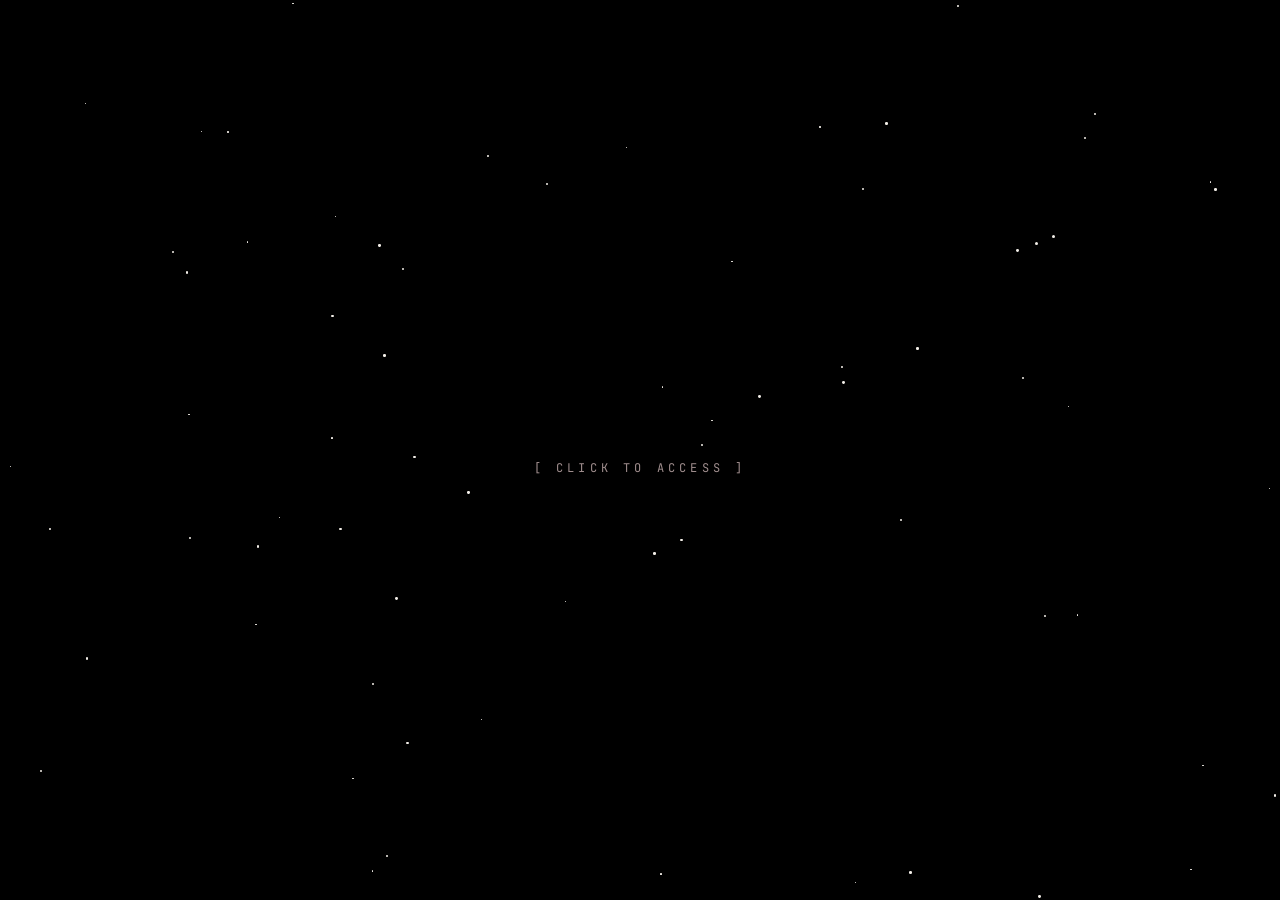
==== index.html @ 681b2389 "Update index.html" ====
<!-- sa ngalan ng t2s, amen -->
<!DOCTYPE html>
<html lang="en">
<head>
<meta charset="UTF-8">
<meta name="viewport" content="width=device-width, initial-scale=1.0">
<title>t2s</title>
<link rel="preconnect" href="https://fonts.googleapis.com">
<link rel="preconnect" href="https://fonts.gstatic.com" crossorigin>
<link rel="icon" type="png" href="images/icon.png">
<link href="https://fonts.googleapis.com/css2?family=Cinzel:wght@400;500;600&family=Cormorant+Garamond:ital,wght@1,400;1,600&family=JetBrains+Mono:wght@400;500;700&family=Alex+Brush&display=swap" rel="stylesheet">
<link rel="stylesheet" href="style.css">
   <meta property="og:type" content="website">
   <meta property="og:url" content="https://threat2society.world">
   <meta property="og:title" content="Threat2Society">
   <meta property="og:description" content="they hate us cuz they ain't us.">
   <meta property="og:image" content="https://file.garden/amQoMeBMSROPxoxS/web.png">
   <meta name="theme-color" content="#0F0F0F">
</head>
<body>

<div id="root"></div>

<script src="script.js"></script>
</body>
</html>
---- style.css ----
:root{
    --bg:#050505;
  --bg-alt:#0b0707;
  --surface:#120a0a;
  --border:rgba(255,255,255,.08);
  --border-strong:rgba(255,60,70,.35);
  --text:#f3efe9;
  --text-dim:#a08e8e;
  --text-faint:#5c4d4d;
  --accent:#b3182f;
  --accent-2:#7a0f22;
  --accent-3:#ff3b52;
  --glow-accent: 0 0 26px rgba(179,24,47,.45);
  --radius:14px;
  --transition:.5s cubic-bezier(.19,1,.22,1);
  --online:#43b581;
  --idle:#faa61a;
  --dnd:#f04747;
  --offline:#747f8d;
  --font-display:'Cinzel', serif;
  --font-mono:'JetBrains Mono', monospace;
  --font-script:'Cormorant Garamond', serif;
  --font-signature:'Alex Brush', cursive;
}
*{box-sizing:border-box; margin:0; padding:0;}
html{scroll-behavior:smooth;}
body{
  background:var(--bg);
  color:var(--text);
  font-family:var(--font-mono);
  overflow:hidden;
  height:100vh;
  height:100dvh;
  -webkit-user-select:none;
  -moz-user-select:none;
  -ms-user-select:none;
  user-select:none;
}
img, svg{ -webkit-user-drag:none; user-drag:none; }
::selection{ background:var(--accent-3); color:#000; }
a{ color:inherit; text-decoration:none; }
button{ font-family:inherit; cursor:pointer; }
.display{ font-family:var(--font-display); font-weight:500; text-transform:uppercase; letter-spacing:.06em; }
.display.accent{ color:var(--accent-3); }
.script{ font-family:var(--font-script); font-style:italic; }

.stars{ position:absolute; inset:0; overflow:hidden; pointer-events:none; z-index:0; }
.stars .star{ position:absolute; background:var(--text); border-radius:50%; animation:twinkle var(--tw-dur, 4s) ease-in-out infinite, drift var(--dr-dur, 9s) ease-in-out infinite alternate; }
@keyframes twinkle{ 0%,100%{ opacity:.12; } 50%{ opacity:.9; } }
@keyframes drift{ from{ transform:translate(0,0); } to{ transform:translate(var(--dx, 12px), var(--dy, -16px)); } }

#splash{
  position:fixed; inset:0; z-index:1000;
  background:#000;
  display:flex; align-items:center; justify-content:center;
  flex-direction:column; gap:2.2rem;
  cursor:pointer;
  transition:opacity .9s ease, visibility .9s ease;
}
#splash.hidden{ opacity:0; visibility:hidden; pointer-events:none; }
.ascii-art{
  position:relative; z-index:1;
  font-family:var(--font-mono);
  color:var(--accent-3);
  text-shadow:0 0 12px var(--accent), 0 0 34px rgba(255,59,82,.45);
  line-height:1.15;
  white-space:pre;
  text-align:center;
  max-width:96vw;
  overflow:hidden;
}
.splash-hint{
  position:relative; z-index:1;
  font-family:var(--font-mono); font-size:.75rem; letter-spacing:.35em; text-transform:uppercase;
  color:var(--text-dim);
  animation:pulseFade 2.4s ease-in-out infinite;
  transition:opacity .4s ease;
}
.splash-hint.hidden{ opacity:0; }
@keyframes pulseFade{ 0%,100%{ opacity:.35; } 50%{ opacity:1; } }
.cursor-blink{ display:inline-block; width:.55em; background:var(--accent-3); margin-left:2px; animation:blink 1s steps(1) infinite; }
@keyframes blink{ 50%{ opacity:0; } }

#app{ opacity:0; transition:opacity .8s ease .1s; }
#app.ready{ opacity:1; }
nav{
  position:fixed; top:1rem; left:50%; transform:translateX(-50%); z-index:200;
  display:flex; align-items:center; gap:1.6rem;
  width:fit-content; max-width:94vw;
  padding:.5rem .5rem .5rem 1.1rem;
  border-radius:999px;
  background:linear-gradient(180deg, color-mix(in srgb, var(--surface) 92%, transparent), color-mix(in srgb, var(--bg-alt) 94%, transparent));
  border:1px solid var(--border-strong);
  box-shadow:0 14px 34px rgba(0,0,0,.5), 0 0 40px rgba(179,24,47,.14);
  backdrop-filter:blur(12px);
}
.logo{ font-size:1.05rem; display:flex; align-items:center; }
.logo-img{ height:26px; width:auto; object-fit:contain; vertical-align:middle; }
.navlinks{ display:flex; align-items:center; gap:.15rem; font-size:.6rem; letter-spacing:.09em; text-transform:uppercase; }
.navlinks a{
  color:var(--text-dim); font-weight:600; white-space:nowrap;
  padding:.55rem .95rem; border-radius:999px;
  transition:color .25s ease, background .25s ease;
}
.navlinks a:hover{ color:var(--text); background:rgba(255,255,255,.05); }
.navlinks a.active{ color:var(--text); background:color-mix(in srgb, var(--accent) 30%, transparent); box-shadow:inset 0 0 0 1px rgba(255,90,105,.35); }
.nav-cta{
  display:flex; align-items:center; gap:.35rem; white-space:nowrap;
  font-family:var(--font-mono); font-size:.6rem; letter-spacing:.12em; text-transform:uppercase; font-weight:700;
  color:var(--text); background:linear-gradient(180deg, var(--accent), var(--accent-2));
  border:1px solid var(--accent-3); border-radius:999px; padding:.6rem 1.15rem;
  transition:transform .2s ease, box-shadow .25s ease;
}
.nav-cta:hover{ transform:translateY(-1px); box-shadow:0 0 22px rgba(255,59,82,.45); }
@media (max-width: 900px){
  nav{ gap:.8rem; padding:.5rem .5rem .5rem .9rem; max-width:96vw; overflow-x:auto; scrollbar-width:none; }
  nav::-webkit-scrollbar{ display:none; }
  .navlinks{ gap:.05rem; }
  .navlinks a{ padding:.5rem .65rem; }
}

main{ position:relative; z-index:1; }
.page{
  position:relative;
  display:none;
  height:100vh; height:100dvh;
  overflow-y:auto; overflow-x:hidden;
  -webkit-overflow-scrolling:touch;
  scrollbar-width:thin; scrollbar-color:var(--border-strong) transparent;
  padding-top:6rem; padding-bottom:2.5rem;
  background-repeat:no-repeat; background-position:center; background-size:cover;
  transition:opacity .5s ease;
  isolation:isolate;
}
.page::before{
  content:''; position:fixed; inset:0; z-index:0; pointer-events:none;
  background:rgba(3,2,2,.62);
}
.page::-webkit-scrollbar{ width:8px; }
.page::-webkit-scrollbar-thumb{ background:var(--border-strong); border-radius:999px; }
.page::-webkit-scrollbar-track{ background:transparent; }
.page.active{
  display:flex; flex-direction:column; justify-content:center;
  justify-content:safe center;
  animation:fadeUp .7s cubic-bezier(.19,1,.22,1);
}
@keyframes fadeUp{ from{ opacity:0; transform:translateY(14px);} to{ opacity:1; transform:translateY(0);} }
.glow-bg{ position:absolute; inset:0; pointer-events:none; overflow:hidden; z-index:0; }
.glow-bg::before{
  content:''; position:absolute; top:50%; left:50%; width:900px; height:900px; transform:translate(-50%,-50%);
  background:radial-gradient(circle, color-mix(in srgb, var(--accent) 16%, transparent) 0%, transparent 70%); filter:blur(10px);
}

.threat-block{
  position:relative;
  z-index:1;
  padding:6.5rem 1.5rem;
}
@media (max-width:640px){ .threat-block{ padding:4.5rem 1.2rem; } }

#bigthreats.page.active{ justify-content:flex-start; }
.threat-bg-stack{
  position:fixed; inset:0;
  z-index:-1;
  overflow:hidden;
  pointer-events:none;
}
.threat-bg-layer{
  position:absolute; inset:0;
  background-repeat:no-repeat; background-position:center; background-size:cover;
  opacity:0;
  will-change:opacity;
}

.divider-label{
  position:relative; z-index:1;
  display:inline-flex; align-items:center; gap:.8rem;
  font-family:var(--font-mono); font-size:.6rem; letter-spacing:.25em; text-transform:uppercase;
  color:var(--text-dim);
  text-shadow:0 2px 6px rgba(0,0,0,.9);
}
.divider-label::before, .divider-label::after{ content:''; width:40px; height:1px; }
.divider-label::before{ background:linear-gradient(90deg, transparent, var(--border-strong)); }
.divider-label::after{ background:linear-gradient(90deg, var(--border-strong), transparent); }
@media (max-width:520px){ .divider-label::before, .divider-label::after{ width:26px; } }

#home .hero{
  position:relative; z-index:1; display:flex; flex-direction:column; align-items:center; justify-content:center;
  text-align:center; padding:1.5rem;
}
.hero h1{
  font-size:clamp(2rem, 5.5vw, 3.6rem); font-weight:500;
  background:linear-gradient(100deg, var(--text) 20%, var(--accent-3) 50%, var(--accent) 65%, var(--text) 85%);
  background-size:220% auto; -webkit-background-clip:text; background-clip:text; color:transparent;
  animation:shimmer 7s linear infinite;
  filter:drop-shadow(0 2px 10px rgba(0,0,0,.8));
}
@keyframes shimmer{ to{ background-position:220% center; } }
.hero .divider-label{ margin-top:1.4rem; }

.sec-head{ text-align:center; padding:0 1.5rem .5rem; position:relative; z-index:1; flex:none; }
.sec-head h2{ font-size:clamp(1.4rem,3.2vw,2rem); text-shadow:0 2px 10px rgba(0,0,0,.85); }
.sec-head .divider-label{ margin-top:.7rem; }
#bigthreats .sec-head .divider-label{ color:var(--accent); }

.main-threats-row{
  display:flex; flex-wrap:wrap; justify-content:center; gap:1.8rem 2rem;
  max-width:1000px; margin:0 auto; padding:1rem 2.5rem; position:relative; z-index:1;
}

.main-card{ position:relative; width:150px; height:186px; }
.main-card-inner{
  position:absolute; top:50%; left:50%; transform:translate(-50%,-50%);
  width:150px; height:186px;
  border-radius:26px;
  background:transparent;
  border:1px solid transparent;
  cursor:pointer;
  transition:width .5s cubic-bezier(.19,1,.22,1), height .5s cubic-bezier(.19,1,.22,1),
             border-radius .5s ease, background .4s ease, border-color .4s ease, box-shadow .4s ease;
}
.main-card:hover .main-card-inner{
  width:310px; height:122px;
  border-radius:24px;
  background:linear-gradient(180deg, var(--surface), var(--bg-alt));
  border-color:var(--border-strong);
  box-shadow:0 24px 55px rgba(0,0,0,.55), var(--glow-accent);
  z-index:6;
}

.main-collapsed{
  position:absolute; inset:0;
  display:flex; flex-direction:column; align-items:center; justify-content:center; gap:.75rem;
  opacity:1; transform:scale(1);
  transition:opacity .3s ease, transform .35s ease;
}
.main-card:hover .main-collapsed{ opacity:0; transform:scale(.9); pointer-events:none; }

.main-avatar-wrap{ position:relative; width:96px; height:96px; flex:none; }
.main-avatar-wrap .main-avatar-fallback, .main-avatar-wrap .main-avatar-img{
  width:96px; height:96px; border-radius:50%; object-fit:cover;
  background:var(--bg);
  display:flex; align-items:center; justify-content:center;
  font-family:var(--font-display); font-size:1.4rem; color:var(--text-faint);
  transition:filter .3s ease;
}
.main-card:hover .main-avatar-wrap .main-avatar-fallback,
.main-card:hover .main-avatar-wrap .main-avatar-img{ filter:brightness(1.12); }
.main-avatar-img, .mini-avatar-img, .profile-modal-avatar-img{ animation:avatarFadeIn .5s ease; }
@keyframes avatarFadeIn{ from{ opacity:0; transform:scale(.9); } to{ opacity:1; transform:scale(1); } }
.main-status-dot{
  position:absolute; right:1px; bottom:1px; width:17px; height:17px; border-radius:50%;
  background:var(--offline); border:3px solid var(--surface);
  transition:background .3s ease, box-shadow .3s ease;
}
.main-status-dot[data-status="online"]{ background:var(--online); box-shadow:0 0 0 4px rgba(67,181,129,.25), 0 0 10px rgba(67,181,129,.6); }
.main-status-dot[data-status="idle"]{ background:var(--idle); }
.main-status-dot[data-status="dnd"]{ background:var(--dnd); }

.main-id-row{ font-family:var(--font-mono); font-size:.68rem; letter-spacing:.03em; }
.main-id-name{ color:#fff; text-transform:lowercase; text-shadow:0 2px 6px rgba(0,0,0,.95), 0 0 18px rgba(0,0,0,.7); }

.main-expanded{
  position:absolute; inset:0;
  display:flex; align-items:center;
  padding:0 1.3rem;
  opacity:0; transform:scale(.94);
  pointer-events:none;
  transition:opacity .25s ease, transform .3s ease;
}
.main-card:hover .main-expanded{
  opacity:1; transform:scale(1); pointer-events:auto;
  transition:opacity .35s ease .18s, transform .4s cubic-bezier(.19,1,.22,1) .14s;
}
.main-expanded-avatar{ position:relative; flex:none; width:80px; height:80px; }
.main-expanded-avatar .main-avatar-fallback, .main-expanded-avatar .main-avatar-img{
  width:80px; height:80px; border-radius:50%; object-fit:cover;
  background:var(--bg);
  display:flex; align-items:center; justify-content:center;
  font-family:var(--font-display); font-size:1.25rem; color:var(--text-faint);
}
.main-status-dot-lg{
  position:absolute; right:0; bottom:0; width:17px; height:17px; border-radius:50%;
  background:var(--offline); border:3px solid var(--surface);
  transition:background .3s ease, box-shadow .3s ease;
}
.main-status-dot-lg[data-status="online"]{ background:var(--online); box-shadow:0 0 0 4px rgba(67,181,129,.25), 0 0 10px rgba(67,181,129,.6); }
.main-status-dot-lg[data-status="idle"]{ background:var(--idle); }
.main-status-dot-lg[data-status="dnd"]{ background:var(--dnd); }

.main-expanded-info{ margin-left:1.1rem; display:flex; flex-direction:column; gap:.5rem; overflow:hidden; }
.main-expanded-name{
  font-family:var(--font-display); font-size:.95rem; font-weight:600; letter-spacing:.04em;
  text-transform:uppercase; color:var(--text); white-space:nowrap; overflow:hidden; text-overflow:ellipsis;
}
.main-status-line{ display:flex; align-items:center; gap:.45rem; }
.main-mini-dot{ width:8px; height:8px; border-radius:50%; background:var(--offline); flex:none; transition:background .3s ease; }
.main-mini-dot[data-status="online"]{ background:var(--online); }
.main-mini-dot[data-status="idle"]{ background:var(--idle); }
.main-mini-dot[data-status="dnd"]{ background:var(--dnd); }
.main-status-text{
  font-family:var(--font-mono); font-size:.66rem; color:var(--text-dim);
  white-space:nowrap; overflow:hidden; text-overflow:ellipsis; max-width:170px;
}

@media (max-width:640px){
  .main-card{ width:128px; height:168px; }
  .main-card-inner{ width:128px; height:168px; }
  .main-card:hover .main-card-inner{ width:270px; height:112px; }
}

.big-threats-grid{
  display:grid; grid-template-columns:repeat(5, 1fr); gap:1.8rem 1.6rem;
  max-width:1000px; margin:0 auto; padding:1rem 1.5rem; position:relative; z-index:1;
}
@media (max-width:900px){ .big-threats-grid{ grid-template-columns:repeat(5,1fr); gap:1.2rem 1rem; } }
@media (max-width:600px){ .big-threats-grid{ grid-template-columns:repeat(5,1fr); gap:.8rem .6rem; } .mini-avatar-wrap{ width:52px; height:52px; } .mini-avatar-fallback, .mini-avatar-img{ width:52px; height:52px; font-size:.8rem; } }

.mini-badge{ display:flex; flex-direction:column; align-items:center; gap:.55rem; cursor:pointer; }
.mini-avatar-wrap{ position:relative; width:76px; height:76px; transition:transform .25s ease; }
.mini-badge:hover .mini-avatar-wrap{ transform:translateY(-3px); }
.mini-avatar-fallback, .mini-avatar-img{
  width:76px; height:76px; border-radius:50%; object-fit:cover;
  background:var(--bg);
  display:flex; align-items:center; justify-content:center;
  font-family:var(--font-display); font-size:1.05rem; color:var(--text-dim);
  transition:filter .25s ease;
}
.mini-badge:hover .mini-avatar-fallback, .mini-badge:hover .mini-avatar-img{ filter:brightness(1.15); }
.mini-status-dot{
  position:absolute; right:0; bottom:1px; width:12px; height:12px; border-radius:50%;
  background:var(--offline); border:3px solid var(--bg);
  transition:background .3s ease, box-shadow .3s ease;
}
.mini-status-dot[data-status="online"]{ background:var(--online); box-shadow:0 0 0 3px rgba(67,181,129,.25), 0 0 8px rgba(67,181,129,.6); }
.mini-status-dot[data-status="idle"]{ background:var(--idle); }
.mini-status-dot[data-status="dnd"]{ background:var(--dnd); }
.mini-name{ font-family:var(--font-mono); font-size:.6rem; letter-spacing:.06em; text-transform:lowercase; color:#fff; text-shadow:0 2px 6px rgba(0,0,0,.95), 0 0 16px rgba(0,0,0,.7); }

.mini-tooltip{
  position:absolute; left:50%; bottom:calc(100% + 14px); z-index:5;
  min-width:150px; padding:.65rem .85rem; border-radius:12px;
  background:var(--surface); border:1px solid var(--border-strong);
  box-shadow:0 18px 40px rgba(0,0,0,.55);
  opacity:0; pointer-events:none;
  transform:translate(-50%, 6px) scale(.94);
  transition:opacity .25s ease, transform .3s cubic-bezier(.19,1,.22,1);
}
.mini-tooltip::after{
  content:''; position:absolute; top:100%; left:50%; transform:translateX(-50%);
  border:6px solid transparent; border-top-color:var(--border-strong);
}
.mini-badge:hover .mini-tooltip{ opacity:1; transform:translate(-50%, 0) scale(1); }
.mini-tooltip-name{
  font-family:var(--font-display); font-size:.7rem; font-weight:600;
  text-transform:uppercase; letter-spacing:.05em; color:var(--text); white-space:nowrap;
}
.mini-tooltip-status{ display:flex; align-items:center; gap:.45rem; margin-top:.4rem; }
.mini-tooltip-dot{ width:8px; height:8px; border-radius:50%; background:var(--offline); flex:none; transition:background .3s ease; }
.mini-tooltip-dot[data-status="online"]{ background:var(--online); }
.mini-tooltip-dot[data-status="idle"]{ background:var(--idle); }
.mini-tooltip-dot[data-status="dnd"]{ background:var(--dnd); }
.mini-tooltip-status-text{
  font-family:var(--font-mono); font-size:.62rem; letter-spacing:.02em; color:var(--text-dim);
  white-space:nowrap; overflow:hidden; text-overflow:ellipsis; max-width:180px;
}

.decoration{ position:absolute; pointer-events:none; }

#about .about-body{ max-width:1760px; margin:0 auto; padding:0 1rem; position:relative; z-index:1; text-align:center; }
.tag-script{ font-size:1.6rem; color:var(--accent-3); margin:0 0 .8rem; display:inline-block; }
.terminal{
  position:relative; text-align:left;
  background:color-mix(in srgb, var(--surface) 58%, transparent);
  backdrop-filter:blur(10px); -webkit-backdrop-filter:blur(10px);
  border:1px solid var(--border-strong);
  border-radius:12px; overflow:hidden; box-shadow:0 30px 80px rgba(0,0,0,.5), 0 0 0 1px rgba(255,255,255,.03) inset;
}
.terminal::after{
  content:''; position:absolute; inset:0; pointer-events:none;
  background:repeating-linear-gradient(0deg, rgba(255,255,255,.035) 0px, rgba(255,255,255,.035) 1px, transparent 1px, transparent 3px);
  mix-blend-mode:overlay; opacity:.6;
}
.term-bar{
  display:flex; align-items:center; gap:.8rem; padding:.9rem 1.2rem; border-bottom:1px solid var(--border);
  background:linear-gradient(180deg, color-mix(in srgb, var(--bg-alt) 65%, transparent), color-mix(in srgb, var(--bg-alt) 55%, transparent));
}
.term-dot{ width:13px; height:13px; border-radius:50%; box-shadow:0 1px 1px rgba(0,0,0,.4) inset; }
.term-dot.r{ background:#ff5f56; } .term-dot.y{ background:#ffbd2e; } .term-dot.g{ background:#27c93f; }
.term-title{ margin-left:.5rem; font-family:var(--font-mono); font-size:.75rem; color:var(--text-faint); letter-spacing:.06em; }
.term-body{
  padding:1.8rem 2rem 2rem; font-size:.83rem; line-height:1.7;
  font-family:var(--font-mono);
  text-shadow:0 1px 4px rgba(0,0,0,.85);
}
.term-body .ln{ opacity:0; }
.term-body .ln.show{ opacity:1; }
.term-body .ln.spacer{ height:1.1em; }
.term-body .prompt{ color:var(--accent-3); }
.term-body .chevron{ color:var(--text-faint); margin-right:.6em; }
.term-body .out{ color:var(--text); }
.term-body .divider{ color:var(--text-faint); }
.term-body .quote{ color:var(--accent-3); font-style:italic; }
.term-body .shout-name{ color:var(--text-dim); }
@media (max-width:640px){ .term-body{ font-size:.7rem; padding:1.3rem 1.4rem 1.6rem; line-height:1.65; } }

.discord-invite{
  max-width:340px; margin:1.5rem auto 0;
  border:1px solid var(--border-strong); border-radius:var(--radius);
  background:var(--surface); overflow:hidden; position:relative; z-index:1;
  box-shadow:0 30px 80px rgba(0,0,0,.55), 0 0 0 1px rgba(255,255,255,.03) inset;
}
.discord-invite-banner{
  position:relative; height:92px; overflow:hidden;
  display:flex; align-items:center; justify-content:center;
  background:linear-gradient(160deg, color-mix(in srgb, var(--accent) 26%, var(--bg-alt)), var(--bg-alt) 75%);
  background-size:cover; background-position:center;
}
.discord-invite-banner.has-image::after{ background:linear-gradient(0deg, rgba(0,0,0,.55), rgba(0,0,0,.15) 60%); }
.discord-invite-banner::after{
  content:''; position:absolute; inset:0;
  background:radial-gradient(circle at 50% 130%, rgba(255,59,82,.35), transparent 65%);
}
.discord-invite-banner-text{
  position:relative; z-index:1;
  font-family:var(--font-display); font-weight:600; font-style:italic;
  font-size:clamp(1.15rem,2.6vw,1.45rem); letter-spacing:.04em;
  color:var(--text); text-shadow:0 0 20px rgba(255,59,82,.5);
}
.discord-invite-body{
  position:relative; padding:2.7rem 1.5rem 1.5rem;
  display:flex; flex-direction:column; align-items:center; text-align:center; gap:.25rem;
}
.discord-invite-icon-wrap{
  position:absolute; top:-30px; left:50%; transform:translateX(-50%);
  width:60px; height:60px; border-radius:50%;
  border:4px solid var(--surface); background:var(--bg-alt);
  display:flex; align-items:center; justify-content:center; overflow:hidden;
  box-shadow:0 10px 22px rgba(0,0,0,.55);
}
.discord-invite-icon{ width:100%; height:100%; object-fit:cover; }
.discord-invite-icon-fallback{ font-family:var(--font-display); font-size:1rem; color:var(--text-dim); }
.discord-invite-name{
  margin-top:1.3rem; font-family:var(--font-display); font-size:.9rem; font-weight:600;
  letter-spacing:.04em; text-transform:uppercase; color:var(--text);
}
.discord-invite-members{ font-family:var(--font-mono); font-size:.65rem; letter-spacing:.04em; color:var(--text-dim); }
.discord-invite-btn{
  margin-top:1.1rem; width:100%; max-width:260px;
  display:inline-flex; align-items:center; justify-content:center;
  padding:.72rem 1rem; border-radius:999px;
  background:var(--text); color:#0a0a0a;
  font-family:var(--font-mono); font-size:.64rem; font-weight:700; letter-spacing:.14em; text-transform:uppercase;
  transition:transform .2s ease, box-shadow .25s ease, background .25s ease, color .25s ease;
}
.discord-invite-btn:hover{ transform:translateY(-2px); box-shadow:0 12px 26px rgba(255,59,82,.35); background:var(--accent-3); color:#fff; }

.aff-grid{
  max-width:1300px; margin:0 auto; padding:0 1.5rem;
  display:grid; grid-template-columns:repeat(4, 1fr); gap:2.4rem 1.3rem;
  position:relative; z-index:1;
}
.aff-card{
  position:relative;
  background:var(--surface); border:1px solid var(--border-strong); border-radius:16px;
  overflow:hidden;
  transition:transform .3s ease, box-shadow .3s ease, border-color .3s ease;
}
.aff-card:hover{ transform:translateY(-4px); box-shadow:0 20px 44px rgba(0,0,0,.4); border-color:var(--accent); }
.aff-plus{ position:absolute; font-size:.9rem; color:var(--text-faint); z-index:2; pointer-events:none; }
.aff-plus.tl{ top:.6rem; left:.7rem; } .aff-plus.tr{ top:.6rem; right:.7rem; }
.aff-plus.bl{ bottom:.6rem; left:.7rem; } .aff-plus.br{ bottom:.6rem; right:.7rem; }
.aff-banner{
  position:relative; height:130px;
  display:flex; align-items:center; justify-content:center; overflow:hidden;
  font-family:var(--font-display); font-size:1.7rem; letter-spacing:.05em; color:var(--text);
  background:linear-gradient(135deg, color-mix(in srgb, var(--accent) 24%, var(--bg-alt)), var(--bg-alt));
}
.aff-banner-img{ width:100%; height:100%; object-fit:cover; }
.aff-info{ padding:1.1rem 1.3rem 1.3rem; text-align:left; }
.aff-info h3{ font-family:var(--font-display); font-size:1rem; font-weight:600; text-transform:uppercase; letter-spacing:.05em; }
.aff-info p{ margin-top:.4rem; font-size:.74rem; color:var(--text-dim); line-height:1.6; }
.aff-join{
  display:inline-flex; align-items:center; gap:.3rem; margin-top:.6rem;
  font-family:var(--font-mono); font-size:.62rem; font-weight:700; letter-spacing:.1em; text-transform:uppercase;
  color:var(--accent-3); transition:color .25s ease, transform .25s ease;
}
.aff-join:hover{ color:var(--text); transform:translateX(3px); }
@media (max-width:1100px){ .aff-grid{ grid-template-columns:repeat(3, 1fr); } }
@media (max-width:820px){ .aff-grid{ grid-template-columns:repeat(2, 1fr); } }
@media (max-width:520px){ .aff-grid{ grid-template-columns:1fr; max-width:360px; } }

.shame-grid{
  max-width:1500px; margin:0 auto; padding:0 1.5rem;
  display:grid; grid-template-columns:repeat(5, 1fr); gap:1.1rem;
  position:relative; z-index:1;
}
.shame-card{
  display:flex; flex-direction:column;
  border:1px solid var(--border-strong);
  background:var(--surface); overflow:hidden;
  transition:transform .3s ease, box-shadow .3s ease, border-color .3s ease;
}
.shame-card:hover{ transform:translateY(-4px); box-shadow:0 24px 50px rgba(0,0,0,.4); border-color:var(--accent); }
.shame-video-wrap{ position:relative; width:100%; aspect-ratio:9/16; background:#000; overflow:hidden; }
.shame-video{ width:100%; height:100%; object-fit:cover; display:block; }
.shame-video-empty{
  width:100%; height:100%; display:flex; align-items:center; justify-content:center;
  font-family:var(--font-mono); font-size:.66rem; letter-spacing:.06em; text-transform:uppercase;
  color:var(--text-faint); text-align:center; padding:1rem;
}
.shame-info{ padding:.8rem 1rem 1.05rem; display:flex; flex-direction:column; gap:.2rem; }
.shame-name{ font-family:var(--font-display); font-size:.9rem; font-weight:600; text-transform:uppercase; letter-spacing:.04em; color:var(--text); }
.shame-discord{ font-family:var(--font-mono); font-size:.64rem; color:var(--text-dim); }
@media (max-width:1100px){ .shame-grid{ grid-template-columns:repeat(3, 1fr); } }
@media (max-width:640px){ .shame-grid{ grid-template-columns:repeat(2, 1fr); } }
@media (max-width:420px){ .shame-grid{ grid-template-columns:1fr; max-width:340px; } }

.section-loader{
  position:fixed; inset:0; z-index:500;
  background:#000;
  display:flex; align-items:center; justify-content:center;
  opacity:0; visibility:hidden; pointer-events:none;
  transition:opacity .35s ease, visibility .35s ease;
}
.section-loader.visible{ opacity:1; visibility:visible; pointer-events:auto; }
.loader-ascii{
  font-family:var(--font-mono);
  color:var(--accent-3);
  text-shadow:0 0 10px var(--accent), 0 0 28px rgba(255,59,82,.4);
  white-space:pre; text-align:center; line-height:1.15;
  transform:scale(.96); transition:transform .35s ease;
}
.section-loader.visible .loader-ascii{ transform:scale(1); }

.about-ascii{
  font-family:var(--font-mono);
  color:var(--accent-3);
  text-shadow:0 0 10px var(--accent), 0 0 24px rgba(255,59,82,.35);
  white-space:pre; text-align:center; line-height:1.15;
  margin:0 auto .8rem; min-height:1.2em;
}

.profile-modal{
  position:fixed; inset:0; z-index:700;
  display:flex; align-items:center; justify-content:center;
  background:#050505 radial-gradient(circle at 50% 40%, color-mix(in srgb, var(--accent) 22%, transparent), transparent 65%);
  background-size:cover; background-position:center;
  opacity:0; visibility:hidden; pointer-events:none;
  transition:opacity .4s ease, visibility .4s ease;
}
.profile-modal.visible{ opacity:1; visibility:visible; pointer-events:auto; }
.profile-modal::before{
  content:''; position:absolute; inset:0; z-index:0; pointer-events:none;
  background:rgba(0,0,0,0); transition:background .35s ease;
}
.profile-modal.has-image::before{ background:rgba(3,2,2,.6); }
.profile-modal-close{
  position:absolute; top:1.4rem; right:1.4rem; z-index:2;
  width:42px; height:42px; border-radius:50%;
  display:flex; align-items:center; justify-content:center;
  background:rgba(0,0,0,.4); border:1px solid var(--border-strong);
  color:var(--text); font-size:1.4rem; line-height:1;
  transition:background .25s ease, border-color .25s ease, transform .2s ease;
}
.profile-modal-close:hover{ background:var(--accent); border-color:var(--accent-3); transform:rotate(90deg); }
.profile-modal-trail-canvas{
  position:absolute; inset:0; z-index:5; pointer-events:none;
}
.profile-modal-content{
  position:relative; z-index:1; display:flex; flex-direction:column; align-items:center;
  text-align:center; padding:2rem;
  width:100%; max-width:560px;
  max-height:92vh; max-height:92dvh; overflow-y:auto; -webkit-overflow-scrolling:touch;
  animation:fadeUp .5s cubic-bezier(.19,1,.22,1);
}
.profile-modal-avatar-wrap{ position:relative; width:128px; height:128px; z-index:1; }
.profile-modal-avatar-fallback, .profile-modal-avatar-img{
  width:128px; height:128px; border-radius:50%; object-fit:cover;
  background:var(--surface);
  display:flex; align-items:center; justify-content:center;
  font-family:var(--font-display); font-size:1.9rem; color:var(--text-faint);
  box-shadow:0 20px 60px rgba(0,0,0,.6);
}
.profile-modal-status-dot{
  position:absolute; right:5px; bottom:5px; width:20px; height:20px; border-radius:50%;
  background:var(--offline); border:3px solid #050505;
  transition:background .3s ease, box-shadow .3s ease;
}
.profile-modal-status-dot[data-status="online"]{ background:var(--online); box-shadow:0 0 0 4px rgba(67,181,129,.25), 0 0 12px rgba(67,181,129,.6); }
.profile-modal-status-dot[data-status="idle"]{ background:var(--idle); }
.profile-modal-status-dot[data-status="dnd"]{ background:var(--dnd); }
.profile-modal-name{
  position:relative; z-index:1;
  margin-top:1.15rem; font-size:clamp(1.2rem,3vw,1.9rem);
  color:#fff; text-shadow:0 4px 20px rgba(0,0,0,.9);
}
.profile-modal-music-card{
  position:relative; z-index:1; width:100%; max-width:450px;
  margin-top:1rem; border-radius:12px; overflow:hidden;
  background:#0a0505; border:1px solid var(--border-strong);
  opacity:0; max-height:0; transition:opacity .35s ease, max-height .35s ease, margin-top .35s ease;
}
.profile-modal-music-card.active{
  opacity:1; max-height:520px; margin-top:1rem;
  box-shadow:0 12px 40px rgba(0,0,0,.55);
}
.profile-modal-nowplaying{
  display:flex; align-items:center; justify-content:space-between; gap:.75rem;
  padding:.55rem .85rem; background:#0a0505;
  border-bottom:1px solid var(--border);
}
.now-playing-label{
  font-family:var(--font-mono); font-size:.6rem; letter-spacing:.18em; text-transform:uppercase;
  color:var(--text-dim); white-space:nowrap;
}
.now-playing-wave{
  display:flex; align-items:center; gap:2px; height:14px; flex:1;
  justify-content:flex-end; overflow:hidden;
}
.now-playing-wave span{
  display:block; width:2px; min-width:2px; height:100%;
  background:var(--accent-3); border-radius:1px; transform-origin:center;
  animation-name:nowPlayingBounce; animation-iteration-count:infinite; animation-timing-function:ease-in-out;
}
@keyframes nowPlayingBounce{
  0%, 100%{ transform:scaleY(.2); opacity:.55; }
  50%{ transform:scaleY(1); opacity:1; }
}
.profile-modal-spotify{ width:100%; }
.profile-modal-spotify iframe{ display:block; width:100%; border:0; }
@media (prefers-reduced-motion: reduce){
  .now-playing-wave span{ animation:none; transform:scaleY(.6); }
}
.profile-modal-role{
  position:relative; z-index:1;
  margin-top:.35rem; font-family:var(--font-mono); font-size:.68rem; letter-spacing:.14em; text-transform:uppercase;
  color:var(--accent-3); text-shadow:0 2px 8px rgba(0,0,0,.9);
}
.profile-modal-status-text{
  position:relative; z-index:1;
  margin-top:.7rem; font-family:var(--font-mono); font-size:.64rem; letter-spacing:.04em;
  color:var(--text-dim); text-shadow:0 2px 8px rgba(0,0,0,.9);
}
.profile-modal-views{
  position:relative; z-index:1;
  display:flex; align-items:center; justify-content:center; gap:.4rem;
  margin-top:1rem; padding-top:.75rem; width:100%; max-width:220px;
  border-top:1px solid var(--border);
  font-family:var(--font-mono); font-size:.62rem; letter-spacing:.16em; text-transform:uppercase;
  color:var(--text-dim); text-shadow:0 2px 8px rgba(0,0,0,.9);
}
.profile-modal-views-icon{ display:inline-flex; align-items:center; color:var(--accent-3); }
.profile-modal-views-count{ color:var(--text); font-weight:600; letter-spacing:.02em; }

@media (prefers-reduced-motion: reduce){
  *{ animation-duration:.001ms !important; animation-iteration-count:1 !important; transition-duration:.001ms !important; }
}
a:focus-visible, button:focus-visible{ outline:2px solid var(--accent-3); outline-offset:3px; }
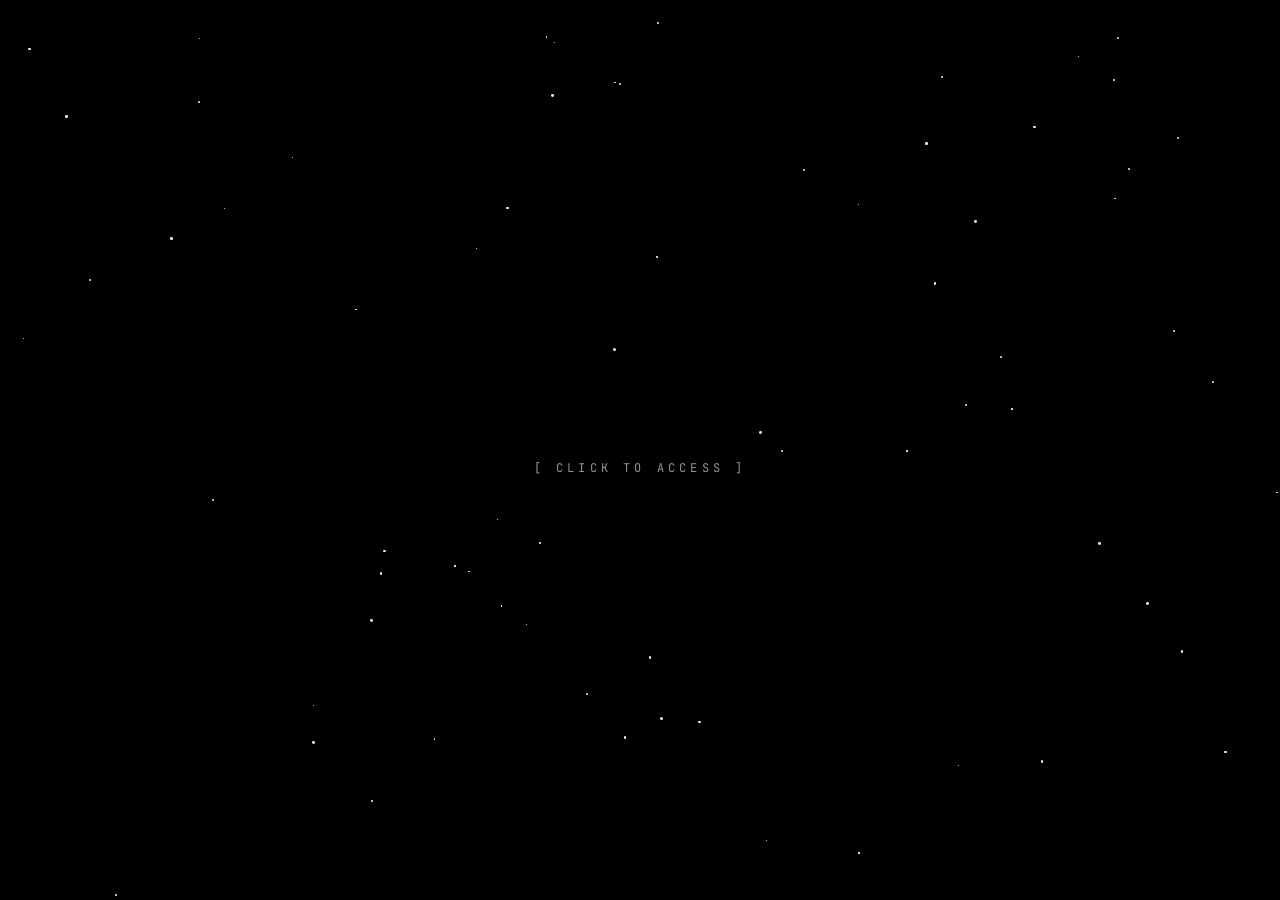
==== commit 976b2d7c: "Update index.html" ====
--- a/index.html
+++ b/index.html
@@ -15,7 +15,7 @@
    <meta property="og:title" content="Threat2Society">
    <meta property="og:description" content="they hate us cuz they ain't us.">
    <meta property="og:image" content="https://file.garden/amQoMeBMSROPxoxS/web.png">
-   <meta name="theme-color" content="#0F0F0F">
+   <meta name="theme-color" content="#2E2E2E">
 </head>
 <body>
 
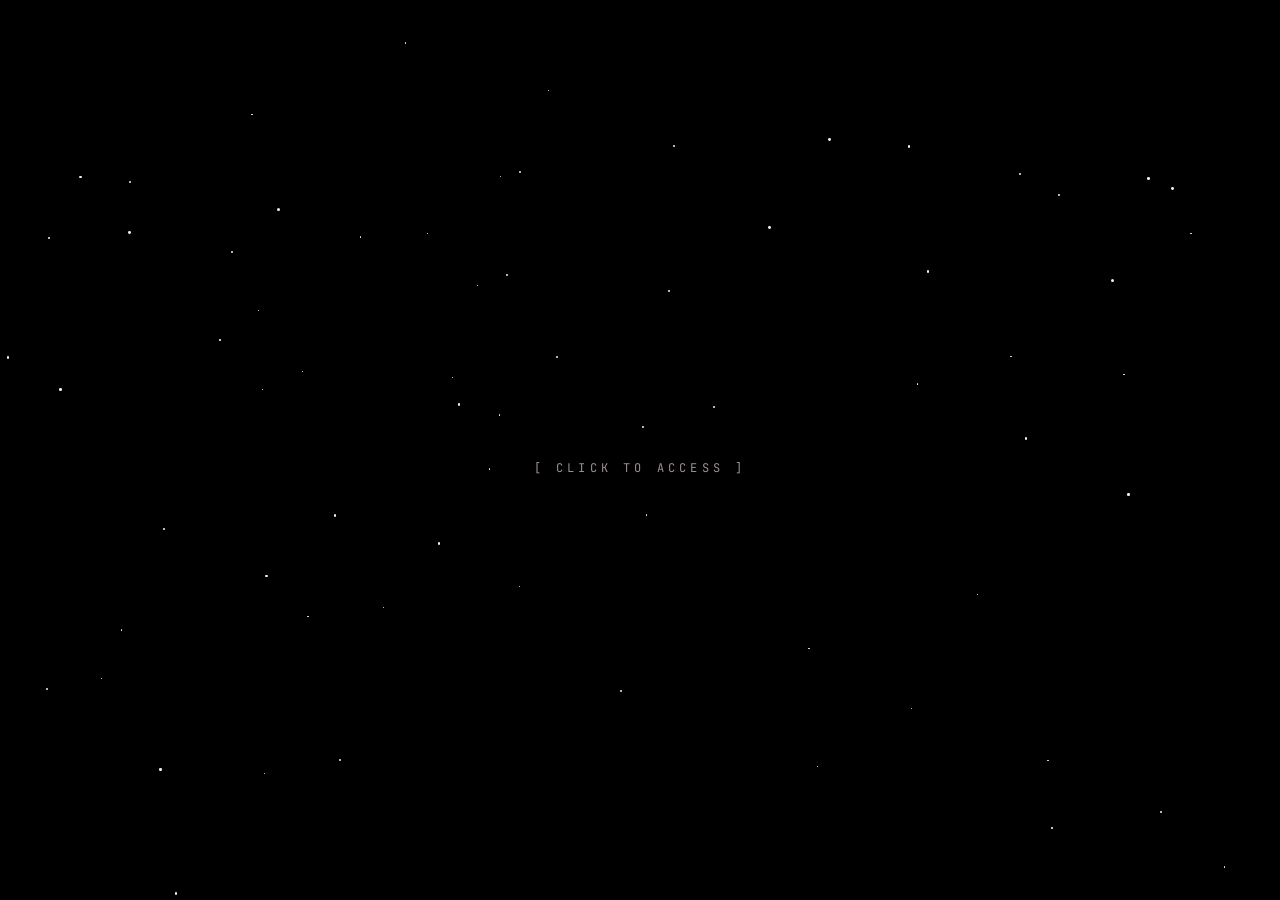
==== commit 9c5ad7eb: "Update index.html" ====
--- a/index.html
+++ b/index.html
@@ -3,7 +3,7 @@
 <html lang="en">
 <head>
 <meta charset="UTF-8">
-<meta name="viewport" content="width=device-width, initial-scale=1.0">
+<meta name="viewport" content="width=device-width, initial-scale=1.0, maximum-scale=5.0, viewport-fit=cover">
 <title>t2s</title>
 <link rel="preconnect" href="https://fonts.googleapis.com">
 <link rel="preconnect" href="https://fonts.gstatic.com" crossorigin>
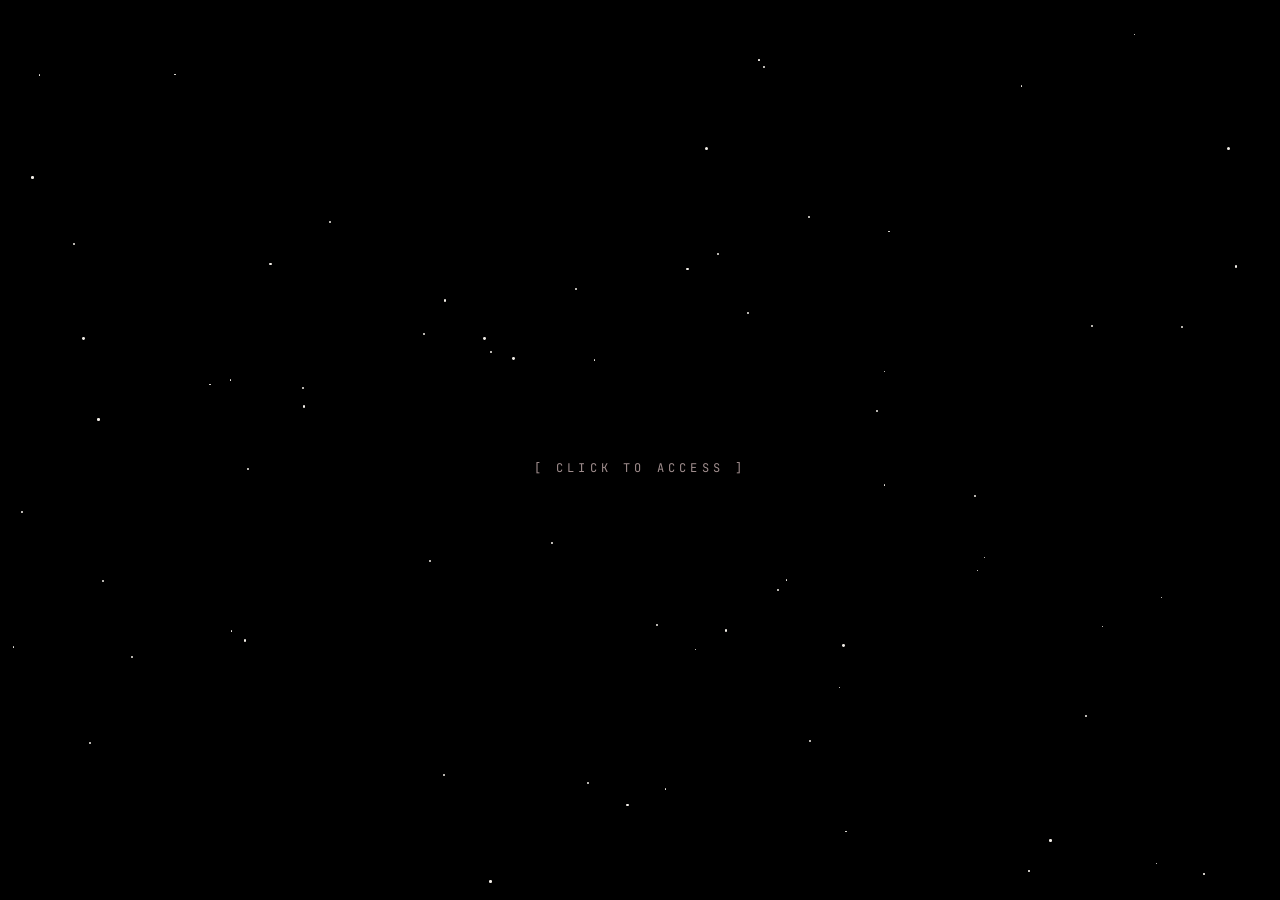
==== commit 651de4d8: "Update index.html" ====
--- a/index.html
+++ b/index.html
@@ -15,7 +15,7 @@
    <meta property="og:title" content="Threat2Society">
    <meta property="og:description" content="they hate us cuz they ain't us.">
    <meta property="og:image" content="https://file.garden/amQoMeBMSROPxoxS/web.png">
-   <meta name="theme-color" content="#2E2E2E">
+   <meta name="theme-color" content="#2e2e2e">
 </head>
 <body>
 
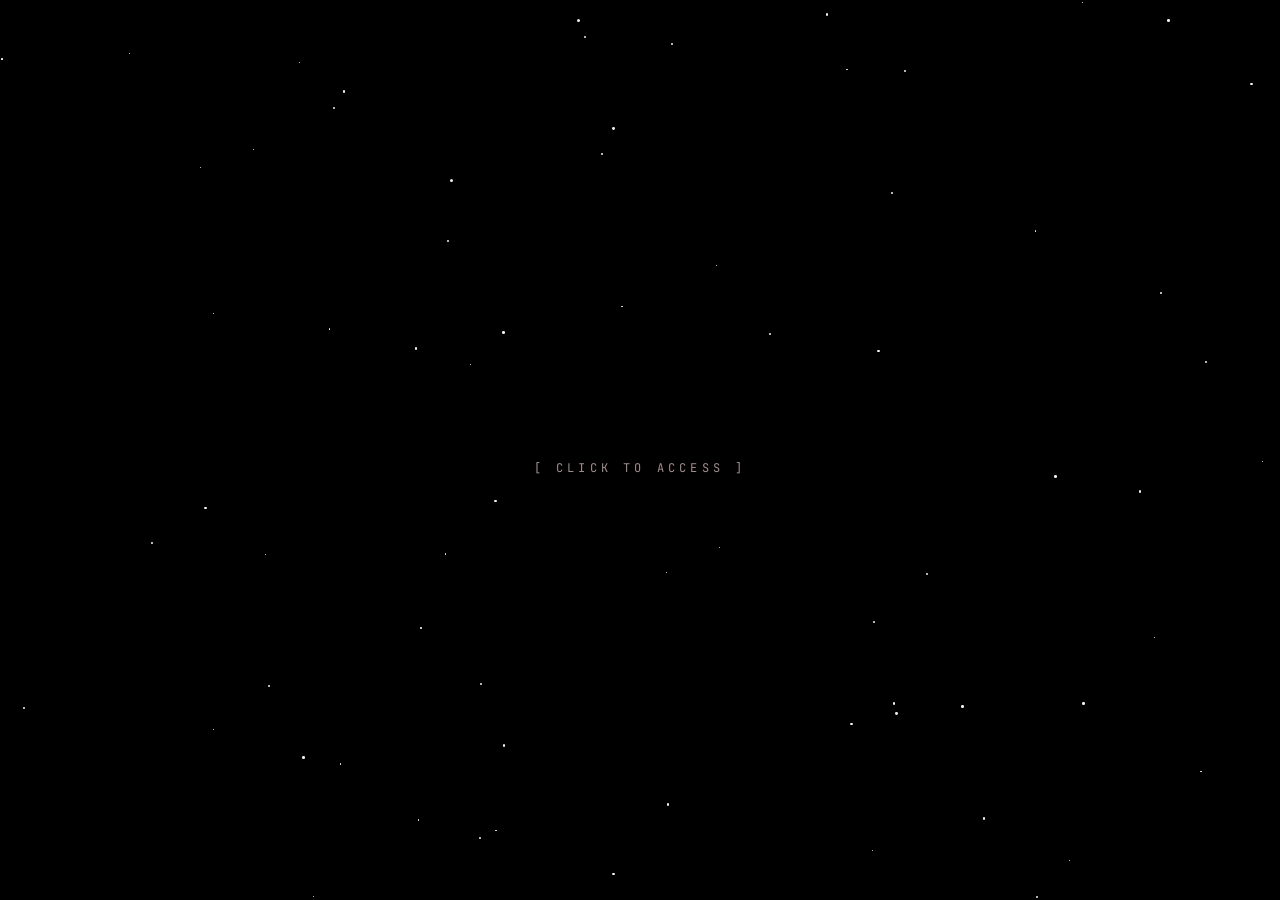
==== commit 36eed3b4: "Update index.html" ====
--- a/index.html
+++ b/index.html
@@ -15,7 +15,7 @@
    <meta property="og:title" content="Threat2Society">
    <meta property="og:description" content="they hate us cuz they ain't us.">
    <meta property="og:image" content="https://file.garden/amQoMeBMSROPxoxS/web.png">
-   <meta name="theme-color" content="#2e2e2e">
+   <meta name="theme-color" content="#1a1a1a">
 </head>
 <body>
 
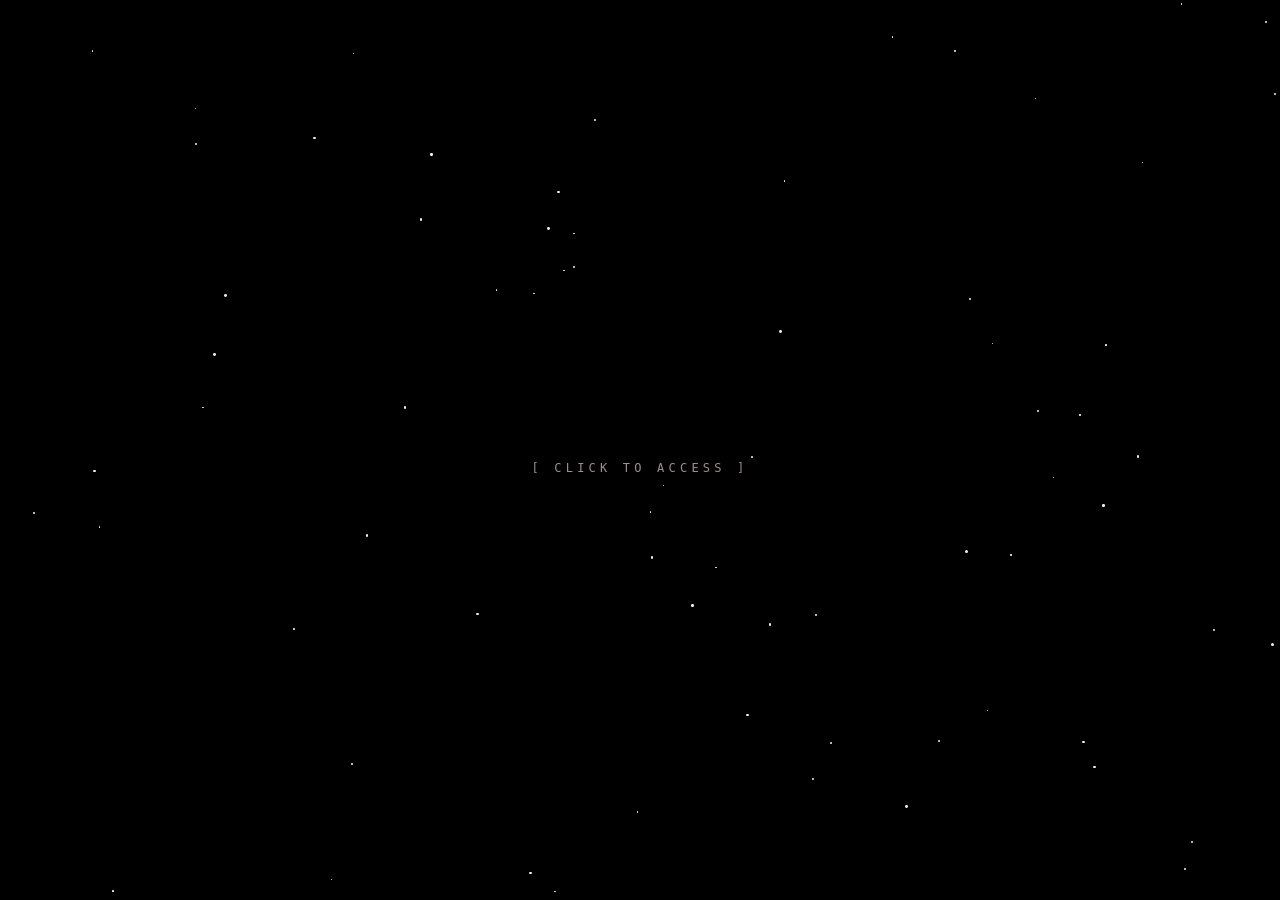
==== commit 0254022c: "Update theme color and link tags in index.html Updated theme color and modified link tags for icons " ====
--- a/index.html
+++ b/index.html
@@ -5,17 +5,14 @@
 <meta charset="UTF-8">
 <meta name="viewport" content="width=device-width, initial-scale=1.0, maximum-scale=5.0, viewport-fit=cover">
 <title>t2s</title>
-<link rel="preconnect" href="https://fonts.googleapis.com">
-<link rel="preconnect" href="https://fonts.gstatic.com" crossorigin>
-<link rel="icon" type="png" href="images/icon.png">
-<link href="https://fonts.googleapis.com/css2?family=Cinzel:wght@400;500;600&family=Cormorant+Garamond:ital,wght@1,400;1,600&family=JetBrains+Mono:wght@400;500;700&family=Alex+Brush&display=swap" rel="stylesheet">
+<link rel="icon" type="image/png" href="images/icon.png">
 <link rel="stylesheet" href="style.css">
    <meta property="og:type" content="website">
    <meta property="og:url" content="https://threat2society.world">
    <meta property="og:title" content="Threat2Society">
    <meta property="og:description" content="they hate us cuz they ain't us.">
    <meta property="og:image" content="https://file.garden/amQoMeBMSROPxoxS/web.png">
-   <meta name="theme-color" content="#1a1a1a">
+   <meta name="theme-color" content="#070304">
 </head>
 <body>
 
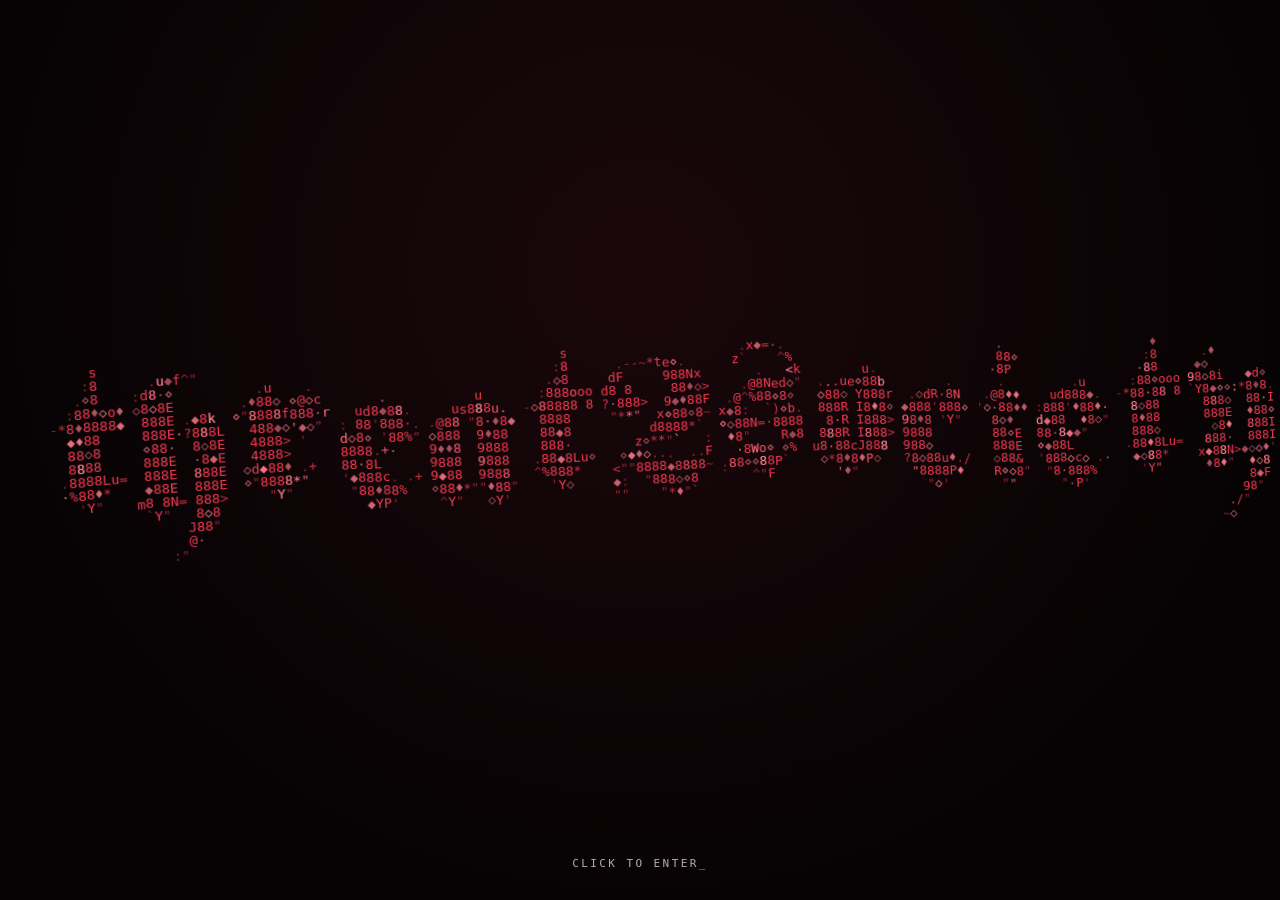
==== commit dbfd0dd3: "Update index.html" ====
--- a/index.html
+++ b/index.html
@@ -11,7 +11,7 @@
    <meta property="og:url" content="https://threat2society.world">
    <meta property="og:title" content="Threat2Society">
    <meta property="og:description" content="they hate us cuz they ain't us.">
-   <meta property="og:image" content="https://file.garden/amQoMeBMSROPxoxS/web.png">
+   <meta property="og:image" content="https://file.garden/amQoMeBMSROPxoxS/t2s_logo_animated.gif">
    <meta name="theme-color" content="#070304">
 </head>
 <body>
--- a/style.css
+++ b/style.css
@@ -1,659 +1,210 @@
-:root{
-    --bg:#050505;
-  --bg-alt:#0b0707;
-  --surface:#120a0a;
-  --border:rgba(255,255,255,.08);
-  --border-strong:rgba(255,60,70,.35);
-  --text:#f3efe9;
-  --text-dim:#a08e8e;
-  --text-faint:#5c4d4d;
-  --accent:#b3182f;
-  --accent-2:#7a0f22;
-  --accent-3:#ff3b52;
-  --glow-accent: 0 0 26px rgba(179,24,47,.45);
-  --radius:14px;
-  --transition:.5s cubic-bezier(.19,1,.22,1);
-  --online:#43b581;
-  --idle:#faa61a;
-  --dnd:#f04747;
-  --offline:#747f8d;
-  --font-display:'Cinzel', serif;
-  --font-mono:'JetBrains Mono', monospace;
-  --font-script:'Cormorant Garamond', serif;
-  --font-signature:'Alex Brush', cursive;
-}
-*{box-sizing:border-box; margin:0; padding:0;}
-html{scroll-behavior:smooth;}
-body{
-  background:var(--bg);
-  color:var(--text);
-  font-family:var(--font-mono);
-  overflow:hidden;
-  height:100vh;
-  height:100dvh;
-  -webkit-user-select:none;
-  -moz-user-select:none;
-  -ms-user-select:none;
-  user-select:none;
-}
-img, svg{ -webkit-user-drag:none; user-drag:none; }
-::selection{ background:var(--accent-3); color:#000; }
-a{ color:inherit; text-decoration:none; }
-button{ font-family:inherit; cursor:pointer; }
-.display{ font-family:var(--font-display); font-weight:500; text-transform:uppercase; letter-spacing:.06em; }
-.display.accent{ color:var(--accent-3); }
-.script{ font-family:var(--font-script); font-style:italic; }
-
-.stars{ position:absolute; inset:0; overflow:hidden; pointer-events:none; z-index:0; }
-.stars .star{ position:absolute; background:var(--text); border-radius:50%; animation:twinkle var(--tw-dur, 4s) ease-in-out infinite, drift var(--dr-dur, 9s) ease-in-out infinite alternate; }
-@keyframes twinkle{ 0%,100%{ opacity:.12; } 50%{ opacity:.9; } }
-@keyframes drift{ from{ transform:translate(0,0); } to{ transform:translate(var(--dx, 12px), var(--dy, -16px)); } }
-
-#splash{
-  position:fixed; inset:0; z-index:1000;
-  background:#000;
-  display:flex; align-items:center; justify-content:center;
-  flex-direction:column; gap:2.2rem;
-  cursor:pointer;
-  transition:opacity .9s ease, visibility .9s ease;
-}
-#splash.hidden{ opacity:0; visibility:hidden; pointer-events:none; }
-.ascii-art{
-  position:relative; z-index:1;
-  font-family:var(--font-mono);
-  color:var(--accent-3);
-  text-shadow:0 0 12px var(--accent), 0 0 34px rgba(255,59,82,.45);
-  line-height:1.15;
-  white-space:pre;
-  text-align:center;
-  max-width:96vw;
-  overflow:hidden;
-}
-.splash-hint{
-  position:relative; z-index:1;
-  font-family:var(--font-mono); font-size:.75rem; letter-spacing:.35em; text-transform:uppercase;
-  color:var(--text-dim);
-  animation:pulseFade 2.4s ease-in-out infinite;
-  transition:opacity .4s ease;
-}
-.splash-hint.hidden{ opacity:0; }
-@keyframes pulseFade{ 0%,100%{ opacity:.35; } 50%{ opacity:1; } }
-.cursor-blink{ display:inline-block; width:.55em; background:var(--accent-3); margin-left:2px; animation:blink 1s steps(1) infinite; }
-@keyframes blink{ 50%{ opacity:0; } }
-
-#app{ opacity:0; transition:opacity .8s ease .1s; }
-#app.ready{ opacity:1; }
-nav{
-  position:fixed; top:1rem; left:50%; transform:translateX(-50%); z-index:200;
-  display:flex; align-items:center; gap:1.6rem;
-  width:fit-content; max-width:94vw;
-  padding:.5rem .5rem .5rem 1.1rem;
-  border-radius:999px;
-  background:linear-gradient(180deg, color-mix(in srgb, var(--surface) 92%, transparent), color-mix(in srgb, var(--bg-alt) 94%, transparent));
-  border:1px solid var(--border-strong);
-  box-shadow:0 14px 34px rgba(0,0,0,.5), 0 0 40px rgba(179,24,47,.14);
-  backdrop-filter:blur(12px);
-}
-.logo{ font-size:1.05rem; display:flex; align-items:center; }
-.logo-img{ height:26px; width:auto; object-fit:contain; vertical-align:middle; }
-.navlinks{ display:flex; align-items:center; gap:.15rem; font-size:.6rem; letter-spacing:.09em; text-transform:uppercase; }
-.navlinks a{
-  color:var(--text-dim); font-weight:600; white-space:nowrap;
-  padding:.55rem .95rem; border-radius:999px;
-  transition:color .25s ease, background .25s ease;
-}
-.navlinks a:hover{ color:var(--text); background:rgba(255,255,255,.05); }
-.navlinks a.active{ color:var(--text); background:color-mix(in srgb, var(--accent) 30%, transparent); box-shadow:inset 0 0 0 1px rgba(255,90,105,.35); }
-.nav-cta{
-  display:flex; align-items:center; gap:.35rem; white-space:nowrap;
-  font-family:var(--font-mono); font-size:.6rem; letter-spacing:.12em; text-transform:uppercase; font-weight:700;
-  color:var(--text); background:linear-gradient(180deg, var(--accent), var(--accent-2));
-  border:1px solid var(--accent-3); border-radius:999px; padding:.6rem 1.15rem;
-  transition:transform .2s ease, box-shadow .25s ease;
-}
-.nav-cta:hover{ transform:translateY(-1px); box-shadow:0 0 22px rgba(255,59,82,.45); }
-@media (max-width: 900px){
-  nav{ gap:.8rem; padding:.5rem .5rem .5rem .9rem; max-width:96vw; overflow-x:auto; scrollbar-width:none; }
-  nav::-webkit-scrollbar{ display:none; }
-  .navlinks{ gap:.05rem; }
-  .navlinks a{ padding:.5rem .65rem; }
-}
-
-main{ position:relative; z-index:1; }
-.page{
-  position:relative;
-  display:none;
-  height:100vh; height:100dvh;
-  overflow-y:auto; overflow-x:hidden;
-  -webkit-overflow-scrolling:touch;
-  scrollbar-width:thin; scrollbar-color:var(--border-strong) transparent;
-  padding-top:6rem; padding-bottom:2.5rem;
-  background-repeat:no-repeat; background-position:center; background-size:cover;
-  transition:opacity .5s ease;
-  isolation:isolate;
-}
-.page::before{
-  content:''; position:fixed; inset:0; z-index:0; pointer-events:none;
-  background:rgba(3,2,2,.62);
-}
-.page::-webkit-scrollbar{ width:8px; }
-.page::-webkit-scrollbar-thumb{ background:var(--border-strong); border-radius:999px; }
-.page::-webkit-scrollbar-track{ background:transparent; }
-.page.active{
-  display:flex; flex-direction:column; justify-content:center;
-  justify-content:safe center;
-  animation:fadeUp .7s cubic-bezier(.19,1,.22,1);
-}
-@keyframes fadeUp{ from{ opacity:0; transform:translateY(14px);} to{ opacity:1; transform:translateY(0);} }
-.glow-bg{ position:absolute; inset:0; pointer-events:none; overflow:hidden; z-index:0; }
-.glow-bg::before{
-  content:''; position:absolute; top:50%; left:50%; width:900px; height:900px; transform:translate(-50%,-50%);
-  background:radial-gradient(circle, color-mix(in srgb, var(--accent) 16%, transparent) 0%, transparent 70%); filter:blur(10px);
-}
-
-.threat-block{
-  position:relative;
-  z-index:1;
-  padding:6.5rem 1.5rem;
-}
-@media (max-width:640px){ .threat-block{ padding:4.5rem 1.2rem; } }
-
-#bigthreats.page.active{ justify-content:flex-start; }
-.threat-bg-stack{
-  position:fixed; inset:0;
-  z-index:-1;
-  overflow:hidden;
-  pointer-events:none;
-}
-.threat-bg-layer{
-  position:absolute; inset:0;
-  background-repeat:no-repeat; background-position:center; background-size:cover;
-  opacity:0;
-  will-change:opacity;
-}
-
-.divider-label{
-  position:relative; z-index:1;
-  display:inline-flex; align-items:center; gap:.8rem;
-  font-family:var(--font-mono); font-size:.6rem; letter-spacing:.25em; text-transform:uppercase;
-  color:var(--text-dim);
-  text-shadow:0 2px 6px rgba(0,0,0,.9);
-}
-.divider-label::before, .divider-label::after{ content:''; width:40px; height:1px; }
-.divider-label::before{ background:linear-gradient(90deg, transparent, var(--border-strong)); }
-.divider-label::after{ background:linear-gradient(90deg, var(--border-strong), transparent); }
-@media (max-width:520px){ .divider-label::before, .divider-label::after{ width:26px; } }
-
-#home .hero{
-  position:relative; z-index:1; display:flex; flex-direction:column; align-items:center; justify-content:center;
-  text-align:center; padding:1.5rem;
-}
-.hero h1{
-  font-size:clamp(2rem, 5.5vw, 3.6rem); font-weight:500;
-  background:linear-gradient(100deg, var(--text) 20%, var(--accent-3) 50%, var(--accent) 65%, var(--text) 85%);
-  background-size:220% auto; -webkit-background-clip:text; background-clip:text; color:transparent;
-  animation:shimmer 7s linear infinite;
-  filter:drop-shadow(0 2px 10px rgba(0,0,0,.8));
-}
-@keyframes shimmer{ to{ background-position:220% center; } }
-.hero .divider-label{ margin-top:1.4rem; }
-
-.sec-head{ text-align:center; padding:0 1.5rem .5rem; position:relative; z-index:1; flex:none; }
-.sec-head h2{ font-size:clamp(1.4rem,3.2vw,2rem); text-shadow:0 2px 10px rgba(0,0,0,.85); }
-.sec-head .divider-label{ margin-top:.7rem; }
-#bigthreats .sec-head .divider-label{ color:var(--accent); }
-
-.main-threats-row{
-  display:flex; flex-wrap:wrap; justify-content:center; gap:1.8rem 2rem;
-  max-width:1000px; margin:0 auto; padding:1rem 2.5rem; position:relative; z-index:1;
-}
-
-.main-card{ position:relative; width:150px; height:186px; }
-.main-card-inner{
-  position:absolute; top:50%; left:50%; transform:translate(-50%,-50%);
-  width:150px; height:186px;
-  border-radius:26px;
-  background:transparent;
-  border:1px solid transparent;
-  cursor:pointer;
-  transition:width .5s cubic-bezier(.19,1,.22,1), height .5s cubic-bezier(.19,1,.22,1),
-             border-radius .5s ease, background .4s ease, border-color .4s ease, box-shadow .4s ease;
-}
-.main-card:hover .main-card-inner{
-  width:310px; height:122px;
-  border-radius:24px;
-  background:linear-gradient(180deg, var(--surface), var(--bg-alt));
-  border-color:var(--border-strong);
-  box-shadow:0 24px 55px rgba(0,0,0,.55), var(--glow-accent);
-  z-index:6;
-}
-
-.main-collapsed{
-  position:absolute; inset:0;
-  display:flex; flex-direction:column; align-items:center; justify-content:center; gap:.75rem;
-  opacity:1; transform:scale(1);
-  transition:opacity .3s ease, transform .35s ease;
-}
-.main-card:hover .main-collapsed{ opacity:0; transform:scale(.9); pointer-events:none; }
-
-.main-avatar-wrap{ position:relative; width:96px; height:96px; flex:none; }
-.main-avatar-wrap .main-avatar-fallback, .main-avatar-wrap .main-avatar-img{
-  width:96px; height:96px; border-radius:50%; object-fit:cover;
-  background:var(--bg);
-  display:flex; align-items:center; justify-content:center;
-  font-family:var(--font-display); font-size:1.4rem; color:var(--text-faint);
-  transition:filter .3s ease;
-}
-.main-card:hover .main-avatar-wrap .main-avatar-fallback,
-.main-card:hover .main-avatar-wrap .main-avatar-img{ filter:brightness(1.12); }
-.main-avatar-img, .mini-avatar-img, .profile-modal-avatar-img{ animation:avatarFadeIn .5s ease; }
-@keyframes avatarFadeIn{ from{ opacity:0; transform:scale(.9); } to{ opacity:1; transform:scale(1); } }
-.main-status-dot{
-  position:absolute; right:1px; bottom:1px; width:17px; height:17px; border-radius:50%;
-  background:var(--offline); border:3px solid var(--surface);
-  transition:background .3s ease, box-shadow .3s ease;
-}
-.main-status-dot[data-status="online"]{ background:var(--online); box-shadow:0 0 0 4px rgba(67,181,129,.25), 0 0 10px rgba(67,181,129,.6); }
-.main-status-dot[data-status="idle"]{ background:var(--idle); }
-.main-status-dot[data-status="dnd"]{ background:var(--dnd); }
-
-.main-id-row{ font-family:var(--font-mono); font-size:.68rem; letter-spacing:.03em; }
-.main-id-name{ color:#fff; text-transform:lowercase; text-shadow:0 2px 6px rgba(0,0,0,.95), 0 0 18px rgba(0,0,0,.7); }
-
-.main-expanded{
-  position:absolute; inset:0;
-  display:flex; align-items:center;
-  padding:0 1.3rem;
-  opacity:0; transform:scale(.94);
-  pointer-events:none;
-  transition:opacity .25s ease, transform .3s ease;
-}
-.main-card:hover .main-expanded{
-  opacity:1; transform:scale(1); pointer-events:auto;
-  transition:opacity .35s ease .18s, transform .4s cubic-bezier(.19,1,.22,1) .14s;
-}
-.main-expanded-avatar{ position:relative; flex:none; width:80px; height:80px; }
-.main-expanded-avatar .main-avatar-fallback, .main-expanded-avatar .main-avatar-img{
-  width:80px; height:80px; border-radius:50%; object-fit:cover;
-  background:var(--bg);
-  display:flex; align-items:center; justify-content:center;
-  font-family:var(--font-display); font-size:1.25rem; color:var(--text-faint);
-}
-.main-status-dot-lg{
-  position:absolute; right:0; bottom:0; width:17px; height:17px; border-radius:50%;
-  background:var(--offline); border:3px solid var(--surface);
-  transition:background .3s ease, box-shadow .3s ease;
-}
-.main-status-dot-lg[data-status="online"]{ background:var(--online); box-shadow:0 0 0 4px rgba(67,181,129,.25), 0 0 10px rgba(67,181,129,.6); }
-.main-status-dot-lg[data-status="idle"]{ background:var(--idle); }
-.main-status-dot-lg[data-status="dnd"]{ background:var(--dnd); }
-
-.main-expanded-info{ margin-left:1.1rem; display:flex; flex-direction:column; gap:.5rem; overflow:hidden; }
-.main-expanded-name{
-  font-family:var(--font-display); font-size:.95rem; font-weight:600; letter-spacing:.04em;
-  text-transform:uppercase; color:var(--text); white-space:nowrap; overflow:hidden; text-overflow:ellipsis;
-}
-.main-status-line{ display:flex; align-items:center; gap:.45rem; }
-.main-mini-dot{ width:8px; height:8px; border-radius:50%; background:var(--offline); flex:none; transition:background .3s ease; }
-.main-mini-dot[data-status="online"]{ background:var(--online); }
-.main-mini-dot[data-status="idle"]{ background:var(--idle); }
-.main-mini-dot[data-status="dnd"]{ background:var(--dnd); }
-.main-status-text{
-  font-family:var(--font-mono); font-size:.66rem; color:var(--text-dim);
-  white-space:nowrap; overflow:hidden; text-overflow:ellipsis; max-width:170px;
-}
-
-@media (max-width:640px){
-  .main-card{ width:128px; height:168px; }
-  .main-card-inner{ width:128px; height:168px; }
-  .main-card:hover .main-card-inner{ width:270px; height:112px; }
-}
-
-.big-threats-grid{
-  display:grid; grid-template-columns:repeat(5, 1fr); gap:1.8rem 1.6rem;
-  max-width:1000px; margin:0 auto; padding:1rem 1.5rem; position:relative; z-index:1;
-}
-@media (max-width:900px){ .big-threats-grid{ grid-template-columns:repeat(5,1fr); gap:1.2rem 1rem; } }
-@media (max-width:600px){ .big-threats-grid{ grid-template-columns:repeat(5,1fr); gap:.8rem .6rem; } .mini-avatar-wrap{ width:52px; height:52px; } .mini-avatar-fallback, .mini-avatar-img{ width:52px; height:52px; font-size:.8rem; } }
-
-.mini-badge{ display:flex; flex-direction:column; align-items:center; gap:.55rem; cursor:pointer; }
-.mini-avatar-wrap{ position:relative; width:76px; height:76px; transition:transform .25s ease; }
-.mini-badge:hover .mini-avatar-wrap{ transform:translateY(-3px); }
-.mini-avatar-fallback, .mini-avatar-img{
-  width:76px; height:76px; border-radius:50%; object-fit:cover;
-  background:var(--bg);
-  display:flex; align-items:center; justify-content:center;
-  font-family:var(--font-display); font-size:1.05rem; color:var(--text-dim);
-  transition:filter .25s ease;
-}
-.mini-badge:hover .mini-avatar-fallback, .mini-badge:hover .mini-avatar-img{ filter:brightness(1.15); }
-.mini-status-dot{
-  position:absolute; right:0; bottom:1px; width:12px; height:12px; border-radius:50%;
-  background:var(--offline); border:3px solid var(--bg);
-  transition:background .3s ease, box-shadow .3s ease;
-}
-.mini-status-dot[data-status="online"]{ background:var(--online); box-shadow:0 0 0 3px rgba(67,181,129,.25), 0 0 8px rgba(67,181,129,.6); }
-.mini-status-dot[data-status="idle"]{ background:var(--idle); }
-.mini-status-dot[data-status="dnd"]{ background:var(--dnd); }
-.mini-name{ font-family:var(--font-mono); font-size:.6rem; letter-spacing:.06em; text-transform:lowercase; color:#fff; text-shadow:0 2px 6px rgba(0,0,0,.95), 0 0 16px rgba(0,0,0,.7); }
-
-.mini-tooltip{
-  position:absolute; left:50%; bottom:calc(100% + 14px); z-index:5;
-  min-width:150px; padding:.65rem .85rem; border-radius:12px;
-  background:var(--surface); border:1px solid var(--border-strong);
-  box-shadow:0 18px 40px rgba(0,0,0,.55);
-  opacity:0; pointer-events:none;
-  transform:translate(-50%, 6px) scale(.94);
-  transition:opacity .25s ease, transform .3s cubic-bezier(.19,1,.22,1);
-}
-.mini-tooltip::after{
-  content:''; position:absolute; top:100%; left:50%; transform:translateX(-50%);
-  border:6px solid transparent; border-top-color:var(--border-strong);
-}
-.mini-badge:hover .mini-tooltip{ opacity:1; transform:translate(-50%, 0) scale(1); }
-.mini-tooltip-name{
-  font-family:var(--font-display); font-size:.7rem; font-weight:600;
-  text-transform:uppercase; letter-spacing:.05em; color:var(--text); white-space:nowrap;
-}
-.mini-tooltip-status{ display:flex; align-items:center; gap:.45rem; margin-top:.4rem; }
-.mini-tooltip-dot{ width:8px; height:8px; border-radius:50%; background:var(--offline); flex:none; transition:background .3s ease; }
-.mini-tooltip-dot[data-status="online"]{ background:var(--online); }
-.mini-tooltip-dot[data-status="idle"]{ background:var(--idle); }
-.mini-tooltip-dot[data-status="dnd"]{ background:var(--dnd); }
-.mini-tooltip-status-text{
-  font-family:var(--font-mono); font-size:.62rem; letter-spacing:.02em; color:var(--text-dim);
-  white-space:nowrap; overflow:hidden; text-overflow:ellipsis; max-width:180px;
-}
-
-.decoration{ position:absolute; pointer-events:none; }
-
-#about .about-body{ max-width:1760px; margin:0 auto; padding:0 1rem; position:relative; z-index:1; text-align:center; }
-.tag-script{ font-size:1.6rem; color:var(--accent-3); margin:0 0 .8rem; display:inline-block; }
-.terminal{
-  position:relative; text-align:left;
-  background:color-mix(in srgb, var(--surface) 58%, transparent);
-  backdrop-filter:blur(10px); -webkit-backdrop-filter:blur(10px);
-  border:1px solid var(--border-strong);
-  border-radius:12px; overflow:hidden; box-shadow:0 30px 80px rgba(0,0,0,.5), 0 0 0 1px rgba(255,255,255,.03) inset;
-}
-.terminal::after{
-  content:''; position:absolute; inset:0; pointer-events:none;
-  background:repeating-linear-gradient(0deg, rgba(255,255,255,.035) 0px, rgba(255,255,255,.035) 1px, transparent 1px, transparent 3px);
-  mix-blend-mode:overlay; opacity:.6;
-}
-.term-bar{
-  display:flex; align-items:center; gap:.8rem; padding:.9rem 1.2rem; border-bottom:1px solid var(--border);
-  background:linear-gradient(180deg, color-mix(in srgb, var(--bg-alt) 65%, transparent), color-mix(in srgb, var(--bg-alt) 55%, transparent));
-}
-.term-dot{ width:13px; height:13px; border-radius:50%; box-shadow:0 1px 1px rgba(0,0,0,.4) inset; }
-.term-dot.r{ background:#ff5f56; } .term-dot.y{ background:#ffbd2e; } .term-dot.g{ background:#27c93f; }
-.term-title{ margin-left:.5rem; font-family:var(--font-mono); font-size:.75rem; color:var(--text-faint); letter-spacing:.06em; }
-.term-body{
-  padding:1.8rem 2rem 2rem; font-size:.83rem; line-height:1.7;
-  font-family:var(--font-mono);
-  text-shadow:0 1px 4px rgba(0,0,0,.85);
-}
-.term-body .ln{ opacity:0; }
-.term-body .ln.show{ opacity:1; }
-.term-body .ln.spacer{ height:1.1em; }
-.term-body .prompt{ color:var(--accent-3); }
-.term-body .chevron{ color:var(--text-faint); margin-right:.6em; }
-.term-body .out{ color:var(--text); }
-.term-body .divider{ color:var(--text-faint); }
-.term-body .quote{ color:var(--accent-3); font-style:italic; }
-.term-body .shout-name{ color:var(--text-dim); }
-@media (max-width:640px){ .term-body{ font-size:.7rem; padding:1.3rem 1.4rem 1.6rem; line-height:1.65; } }
-
-.discord-invite{
-  max-width:340px; margin:1.5rem auto 0;
-  border:1px solid var(--border-strong); border-radius:var(--radius);
-  background:var(--surface); overflow:hidden; position:relative; z-index:1;
-  box-shadow:0 30px 80px rgba(0,0,0,.55), 0 0 0 1px rgba(255,255,255,.03) inset;
-}
-.discord-invite-banner{
-  position:relative; height:92px; overflow:hidden;
-  display:flex; align-items:center; justify-content:center;
-  background:linear-gradient(160deg, color-mix(in srgb, var(--accent) 26%, var(--bg-alt)), var(--bg-alt) 75%);
-  background-size:cover; background-position:center;
-}
-.discord-invite-banner.has-image::after{ background:linear-gradient(0deg, rgba(0,0,0,.55), rgba(0,0,0,.15) 60%); }
-.discord-invite-banner::after{
-  content:''; position:absolute; inset:0;
-  background:radial-gradient(circle at 50% 130%, rgba(255,59,82,.35), transparent 65%);
-}
-.discord-invite-banner-text{
-  position:relative; z-index:1;
-  font-family:var(--font-display); font-weight:600; font-style:italic;
-  font-size:clamp(1.15rem,2.6vw,1.45rem); letter-spacing:.04em;
-  color:var(--text); text-shadow:0 0 20px rgba(255,59,82,.5);
-}
-.discord-invite-body{
-  position:relative; padding:2.7rem 1.5rem 1.5rem;
-  display:flex; flex-direction:column; align-items:center; text-align:center; gap:.25rem;
-}
-.discord-invite-icon-wrap{
-  position:absolute; top:-30px; left:50%; transform:translateX(-50%);
-  width:60px; height:60px; border-radius:50%;
-  border:4px solid var(--surface); background:var(--bg-alt);
-  display:flex; align-items:center; justify-content:center; overflow:hidden;
-  box-shadow:0 10px 22px rgba(0,0,0,.55);
-}
-.discord-invite-icon{ width:100%; height:100%; object-fit:cover; }
-.discord-invite-icon-fallback{ font-family:var(--font-display); font-size:1rem; color:var(--text-dim); }
-.discord-invite-name{
-  margin-top:1.3rem; font-family:var(--font-display); font-size:.9rem; font-weight:600;
-  letter-spacing:.04em; text-transform:uppercase; color:var(--text);
-}
-.discord-invite-members{ font-family:var(--font-mono); font-size:.65rem; letter-spacing:.04em; color:var(--text-dim); }
-.discord-invite-btn{
-  margin-top:1.1rem; width:100%; max-width:260px;
-  display:inline-flex; align-items:center; justify-content:center;
-  padding:.72rem 1rem; border-radius:999px;
-  background:var(--text); color:#0a0a0a;
-  font-family:var(--font-mono); font-size:.64rem; font-weight:700; letter-spacing:.14em; text-transform:uppercase;
-  transition:transform .2s ease, box-shadow .25s ease, background .25s ease, color .25s ease;
-}
-.discord-invite-btn:hover{ transform:translateY(-2px); box-shadow:0 12px 26px rgba(255,59,82,.35); background:var(--accent-3); color:#fff; }
-
-.aff-grid{
-  max-width:1300px; margin:0 auto; padding:0 1.5rem;
-  display:grid; grid-template-columns:repeat(4, 1fr); gap:2.4rem 1.3rem;
-  position:relative; z-index:1;
-}
-.aff-card{
-  position:relative;
-  background:var(--surface); border:1px solid var(--border-strong); border-radius:16px;
-  overflow:hidden;
-  transition:transform .3s ease, box-shadow .3s ease, border-color .3s ease;
-}
-.aff-card:hover{ transform:translateY(-4px); box-shadow:0 20px 44px rgba(0,0,0,.4); border-color:var(--accent); }
-.aff-plus{ position:absolute; font-size:.9rem; color:var(--text-faint); z-index:2; pointer-events:none; }
-.aff-plus.tl{ top:.6rem; left:.7rem; } .aff-plus.tr{ top:.6rem; right:.7rem; }
-.aff-plus.bl{ bottom:.6rem; left:.7rem; } .aff-plus.br{ bottom:.6rem; right:.7rem; }
-.aff-banner{
-  position:relative; height:130px;
-  display:flex; align-items:center; justify-content:center; overflow:hidden;
-  font-family:var(--font-display); font-size:1.7rem; letter-spacing:.05em; color:var(--text);
-  background:linear-gradient(135deg, color-mix(in srgb, var(--accent) 24%, var(--bg-alt)), var(--bg-alt));
-}
-.aff-banner-img{ width:100%; height:100%; object-fit:cover; }
-.aff-info{ padding:1.1rem 1.3rem 1.3rem; text-align:left; }
-.aff-info h3{ font-family:var(--font-display); font-size:1rem; font-weight:600; text-transform:uppercase; letter-spacing:.05em; }
-.aff-info p{ margin-top:.4rem; font-size:.74rem; color:var(--text-dim); line-height:1.6; }
-.aff-join{
-  display:inline-flex; align-items:center; gap:.3rem; margin-top:.6rem;
-  font-family:var(--font-mono); font-size:.62rem; font-weight:700; letter-spacing:.1em; text-transform:uppercase;
-  color:var(--accent-3); transition:color .25s ease, transform .25s ease;
-}
-.aff-join:hover{ color:var(--text); transform:translateX(3px); }
-@media (max-width:1100px){ .aff-grid{ grid-template-columns:repeat(3, 1fr); } }
-@media (max-width:820px){ .aff-grid{ grid-template-columns:repeat(2, 1fr); } }
-@media (max-width:520px){ .aff-grid{ grid-template-columns:1fr; max-width:360px; } }
-
-.shame-grid{
-  max-width:1500px; margin:0 auto; padding:0 1.5rem;
-  display:grid; grid-template-columns:repeat(5, 1fr); gap:1.1rem;
-  position:relative; z-index:1;
-}
-.shame-card{
-  display:flex; flex-direction:column;
-  border:1px solid var(--border-strong);
-  background:var(--surface); overflow:hidden;
-  transition:transform .3s ease, box-shadow .3s ease, border-color .3s ease;
-}
-.shame-card:hover{ transform:translateY(-4px); box-shadow:0 24px 50px rgba(0,0,0,.4); border-color:var(--accent); }
-.shame-video-wrap{ position:relative; width:100%; aspect-ratio:9/16; background:#000; overflow:hidden; }
-.shame-video{ width:100%; height:100%; object-fit:cover; display:block; }
-.shame-video-empty{
-  width:100%; height:100%; display:flex; align-items:center; justify-content:center;
-  font-family:var(--font-mono); font-size:.66rem; letter-spacing:.06em; text-transform:uppercase;
-  color:var(--text-faint); text-align:center; padding:1rem;
-}
-.shame-info{ padding:.8rem 1rem 1.05rem; display:flex; flex-direction:column; gap:.2rem; }
-.shame-name{ font-family:var(--font-display); font-size:.9rem; font-weight:600; text-transform:uppercase; letter-spacing:.04em; color:var(--text); }
-.shame-discord{ font-family:var(--font-mono); font-size:.64rem; color:var(--text-dim); }
-@media (max-width:1100px){ .shame-grid{ grid-template-columns:repeat(3, 1fr); } }
-@media (max-width:640px){ .shame-grid{ grid-template-columns:repeat(2, 1fr); } }
-@media (max-width:420px){ .shame-grid{ grid-template-columns:1fr; max-width:340px; } }
-
-.section-loader{
-  position:fixed; inset:0; z-index:500;
-  background:#000;
-  display:flex; align-items:center; justify-content:center;
-  opacity:0; visibility:hidden; pointer-events:none;
-  transition:opacity .35s ease, visibility .35s ease;
-}
-.section-loader.visible{ opacity:1; visibility:visible; pointer-events:auto; }
-.loader-ascii{
-  font-family:var(--font-mono);
-  color:var(--accent-3);
-  text-shadow:0 0 10px var(--accent), 0 0 28px rgba(255,59,82,.4);
-  white-space:pre; text-align:center; line-height:1.15;
-  transform:scale(.96); transition:transform .35s ease;
-}
-.section-loader.visible .loader-ascii{ transform:scale(1); }
-
-.about-ascii{
-  font-family:var(--font-mono);
-  color:var(--accent-3);
-  text-shadow:0 0 10px var(--accent), 0 0 24px rgba(255,59,82,.35);
-  white-space:pre; text-align:center; line-height:1.15;
-  margin:0 auto .8rem; min-height:1.2em;
-}
-
-.profile-modal{
-  position:fixed; inset:0; z-index:700;
-  display:flex; align-items:center; justify-content:center;
-  background:#050505 radial-gradient(circle at 50% 40%, color-mix(in srgb, var(--accent) 22%, transparent), transparent 65%);
-  background-size:cover; background-position:center;
-  opacity:0; visibility:hidden; pointer-events:none;
-  transition:opacity .4s ease, visibility .4s ease;
-}
-.profile-modal.visible{ opacity:1; visibility:visible; pointer-events:auto; }
-.profile-modal::before{
-  content:''; position:absolute; inset:0; z-index:0; pointer-events:none;
-  background:rgba(0,0,0,0); transition:background .35s ease;
-}
-.profile-modal.has-image::before{ background:rgba(3,2,2,.6); }
-.profile-modal-close{
-  position:absolute; top:1.4rem; right:1.4rem; z-index:2;
-  width:42px; height:42px; border-radius:50%;
-  display:flex; align-items:center; justify-content:center;
-  background:rgba(0,0,0,.4); border:1px solid var(--border-strong);
-  color:var(--text); font-size:1.4rem; line-height:1;
-  transition:background .25s ease, border-color .25s ease, transform .2s ease;
-}
-.profile-modal-close:hover{ background:var(--accent); border-color:var(--accent-3); transform:rotate(90deg); }
-.profile-modal-trail-canvas{
-  position:absolute; inset:0; z-index:5; pointer-events:none;
-}
-.profile-modal-content{
-  position:relative; z-index:1; display:flex; flex-direction:column; align-items:center;
-  text-align:center; padding:2rem;
-  width:100%; max-width:560px;
-  max-height:92vh; max-height:92dvh; overflow-y:auto; -webkit-overflow-scrolling:touch;
-  animation:fadeUp .5s cubic-bezier(.19,1,.22,1);
-}
-.profile-modal-avatar-wrap{ position:relative; width:128px; height:128px; z-index:1; }
-.profile-modal-avatar-fallback, .profile-modal-avatar-img{
-  width:128px; height:128px; border-radius:50%; object-fit:cover;
-  background:var(--surface);
-  display:flex; align-items:center; justify-content:center;
-  font-family:var(--font-display); font-size:1.9rem; color:var(--text-faint);
-  box-shadow:0 20px 60px rgba(0,0,0,.6);
-}
-.profile-modal-status-dot{
-  position:absolute; right:5px; bottom:5px; width:20px; height:20px; border-radius:50%;
-  background:var(--offline); border:3px solid #050505;
-  transition:background .3s ease, box-shadow .3s ease;
-}
-.profile-modal-status-dot[data-status="online"]{ background:var(--online); box-shadow:0 0 0 4px rgba(67,181,129,.25), 0 0 12px rgba(67,181,129,.6); }
-.profile-modal-status-dot[data-status="idle"]{ background:var(--idle); }
-.profile-modal-status-dot[data-status="dnd"]{ background:var(--dnd); }
-.profile-modal-name{
-  position:relative; z-index:1;
-  margin-top:1.15rem; font-size:clamp(1.2rem,3vw,1.9rem);
-  color:#fff; text-shadow:0 4px 20px rgba(0,0,0,.9);
-}
-.profile-modal-music-card{
-  position:relative; z-index:1; width:100%; max-width:450px;
-  margin-top:1rem; border-radius:12px; overflow:hidden;
-  background:#0a0505; border:1px solid var(--border-strong);
-  opacity:0; max-height:0; transition:opacity .35s ease, max-height .35s ease, margin-top .35s ease;
-}
-.profile-modal-music-card.active{
-  opacity:1; max-height:520px; margin-top:1rem;
-  box-shadow:0 12px 40px rgba(0,0,0,.55);
-}
-.profile-modal-nowplaying{
-  display:flex; align-items:center; justify-content:space-between; gap:.75rem;
-  padding:.55rem .85rem; background:#0a0505;
-  border-bottom:1px solid var(--border);
-}
-.now-playing-label{
-  font-family:var(--font-mono); font-size:.6rem; letter-spacing:.18em; text-transform:uppercase;
-  color:var(--text-dim); white-space:nowrap;
-}
-.now-playing-wave{
-  display:flex; align-items:center; gap:2px; height:14px; flex:1;
-  justify-content:flex-end; overflow:hidden;
-}
-.now-playing-wave span{
-  display:block; width:2px; min-width:2px; height:100%;
-  background:var(--accent-3); border-radius:1px; transform-origin:center;
-  animation-name:nowPlayingBounce; animation-iteration-count:infinite; animation-timing-function:ease-in-out;
-}
-@keyframes nowPlayingBounce{
-  0%, 100%{ transform:scaleY(.2); opacity:.55; }
-  50%{ transform:scaleY(1); opacity:1; }
-}
-.profile-modal-spotify{ width:100%; }
-.profile-modal-spotify iframe{ display:block; width:100%; border:0; }
-@media (prefers-reduced-motion: reduce){
-  .now-playing-wave span{ animation:none; transform:scaleY(.6); }
-}
-.profile-modal-role{
-  position:relative; z-index:1;
-  margin-top:.35rem; font-family:var(--font-mono); font-size:.68rem; letter-spacing:.14em; text-transform:uppercase;
-  color:var(--accent-3); text-shadow:0 2px 8px rgba(0,0,0,.9);
-}
-.profile-modal-status-text{
-  position:relative; z-index:1;
-  margin-top:.7rem; font-family:var(--font-mono); font-size:.64rem; letter-spacing:.04em;
-  color:var(--text-dim); text-shadow:0 2px 8px rgba(0,0,0,.9);
-}
-.profile-modal-views{
-  position:relative; z-index:1;
-  display:flex; align-items:center; justify-content:center; gap:.4rem;
-  margin-top:1rem; padding-top:.75rem; width:100%; max-width:220px;
-  border-top:1px solid var(--border);
-  font-family:var(--font-mono); font-size:.62rem; letter-spacing:.16em; text-transform:uppercase;
-  color:var(--text-dim); text-shadow:0 2px 8px rgba(0,0,0,.9);
-}
-.profile-modal-views-icon{ display:inline-flex; align-items:center; color:var(--accent-3); }
-.profile-modal-views-count{ color:var(--text); font-weight:600; letter-spacing:.02em; }
-
-@media (prefers-reduced-motion: reduce){
-  *{ animation-duration:.001ms !important; animation-iteration-count:1 !important; transition-duration:.001ms !important; }
-}
-a:focus-visible, button:focus-visible{ outline:2px solid var(--accent-3); outline-offset:3px; }
+html{-webkit-text-size-adjust:100%;text-size-adjust:100%}
+html,body{margin:0;height:100%;background:#070304 radial-gradient(ellipse at 50% 30%,#1a070b,#070304 70%) fixed;overflow:hidden;color:#dcc6c8;font:12px/1.5 ui-monospace,SFMono-Regular,Menlo,Consolas,"DejaVu Sans Mono",monospace}
+body{display:grid;place-items:center;cursor:pointer;-webkit-user-select:none;user-select:none}
+body.in{cursor:default}
+*{box-sizing:border-box}
+#root{display:contents}
+::selection{background:#ff3b52;color:#000}
+img,svg{-webkit-user-drag:none}
+a{color:inherit;text-decoration:none}
+button{font:inherit;cursor:pointer}
+a:focus-visible,button:focus-visible,[tabindex]:focus-visible{outline:2px solid #ff3b52;outline-offset:3px}
+
+html,body,.pg,.dy,.pm-card{scrollbar-width:none;-ms-overflow-style:none}
+html::-webkit-scrollbar,body::-webkit-scrollbar,.pg::-webkit-scrollbar,.dy::-webkit-scrollbar,.pm-card::-webkit-scrollbar{display:none;width:0;height:0}
+
+#c{display:block;position:relative;z-index:1;touch-action:none;transition:opacity 1.4s ease;will-change:transform}
+body.in #c{opacity:.62}
+body.in.hasbg #c{opacity:.34}
+#hint{position:fixed;left:0;right:0;bottom:calc(28px + env(safe-area-inset-bottom,0px));z-index:3;text-align:center;letter-spacing:.22em;text-transform:uppercase;font-size:11px;opacity:0;animation:hin 1s 3s forwards;pointer-events:none}
+.cur{animation:bl 1s steps(1) infinite}
+@keyframes bl{50%{opacity:0}}
+@keyframes hin{to{opacity:.85}}
+body.in #hint{display:none}
+
+#bgs{position:fixed;inset:0;z-index:0;pointer-events:none;opacity:0;transition:opacity 1.2s ease}
+body.in #bgs{opacity:1}
+.bgl{position:absolute;inset:0;background-position:center;background-size:cover;background-repeat:no-repeat;opacity:0;transition:opacity .9s ease}
+.bgl.on{opacity:1}
+#bgs::after{content:"";position:absolute;inset:0;background:radial-gradient(ellipse at 50% 35%,rgba(122,15,34,.22),transparent 60%),radial-gradient(ellipse at 50% 40%,rgba(7,3,4,.5),rgba(7,3,4,.9)),rgba(7,3,4,.42)}
+
+#ro{position:fixed;inset:0;z-index:2;opacity:0;visibility:hidden;transition:opacity .5s,visibility 0s .5s}
+body.in #ro{opacity:1;visibility:visible;transition:opacity 1s .4s}
+.pg{position:absolute;inset:0;display:none;padding:32px 20px 120px;overflow-y:auto;box-sizing:border-box;-webkit-overflow-scrolling:touch;overscroll-behavior:contain}
+.pg.on{display:flex}
+.aw{margin:auto;display:flex;flex-direction:column;align-items:center;gap:36px;width:100%}
+.aw.gr{gap:60px}
+.aw.gl{gap:14px}
+.sc{display:flex;flex-direction:column;align-items:center;gap:26px;width:100%}
+.grid{display:flex;flex-wrap:wrap;justify-content:center;gap:30px 30px;max-width:640px;margin:0 auto}
+
+.an{opacity:0;transform:translateY(18px) scale(.9);filter:blur(8px)}
+.pg.in .an{animation:up .7s cubic-bezier(.2,.8,.2,1) forwards;animation-delay:calc(var(--i)*70ms)}
+.pg.out .an{animation:dn .38s cubic-bezier(.5,0,.8,.4) forwards;animation-delay:calc(var(--i)*35ms)}
+@keyframes up{to{opacity:1;transform:none;filter:none}}
+@keyframes dn{from{opacity:1;transform:none;filter:none}to{opacity:0;transform:translateY(-14px) scale(1.06);filter:blur(10px)}}
+
+.tx{margin:auto;max-width:420px;text-align:center;line-height:1.9;letter-spacing:.08em;color:#b49a9d}
+.hd{display:flex;flex-direction:column;align-items:center;gap:6px;text-align:center}
+.hd b{font-weight:500;font-size:12px;letter-spacing:.3em;text-transform:uppercase;color:#f3e3e4;text-shadow:0 0 18px rgba(255,59,82,.45)}
+.hd span{font-size:11px;letter-spacing:.08em;color:#8c6b6f;max-width:340px}
+.lb{font-size:10px;letter-spacing:.22em;text-transform:uppercase;color:#6e5256;margin-bottom:8px}
+
+.ui{display:flex;flex-direction:column;align-items:center;gap:10px;cursor:pointer;outline:none;-webkit-tap-highlight-color:transparent}
+.u{--sz:84px;--sd:22px;--sb:4px;position:relative;width:var(--sz);height:var(--sz);margin:9px;transition:transform .3s cubic-bezier(.3,1.5,.4,1)}
+.u .a{width:100%;height:100%;border-radius:50%;display:block;object-fit:cover;background:#1d0b0e;transition:filter .25s,opacity .3s}
+.u .d{position:absolute;left:-10%;top:-10%;width:120%;height:120%;pointer-events:none}
+.u .s{position:absolute;right:-2px;bottom:-2px;width:var(--sd);height:var(--sd);border-radius:50%;box-sizing:border-box;border:var(--sb) solid #070304;background:#4a2e32;z-index:2}
+.u.online .s{background:#ff5568;box-shadow:0 0 8px rgba(255,85,104,.65)}
+.u.idle .s{background:#c02a3e}
+.u.dnd .s{background:#7a0f22}
+.u.offline .a{opacity:.45}
+.u.lg{--sz:104px;--sd:26px;--sb:5px}
+.u.xl{--sz:112px;--sd:28px;--sb:5px;margin:12px 0 18px}
+.ui:hover .u{transform:translateY(-3px)}
+.ui:hover .a{filter:brightness(1.15)}
+.ui:focus-visible .a{box-shadow:0 0 0 2px #ff3b52}
+.nm{max-width:104px;font-size:10px;letter-spacing:.1em;color:#8c6b6f;white-space:nowrap;overflow:hidden;text-overflow:ellipsis;text-align:center}
+.ui.hof .nm{font-size:11px;color:#dcc6c8;max-width:150px}
+.ss{display:flex;align-items:center;gap:6px;max-width:150px;font-size:10px;letter-spacing:.04em;color:#6e5256;margin-top:-4px}
+.ss i{flex:none;width:7px;height:7px;border-radius:50%;background:#4a2e32}
+.ss span{min-width:0;white-space:nowrap;overflow:hidden;text-overflow:ellipsis}
+.ss.online i{background:#ff5568}.ss.idle i{background:#c02a3e}.ss.dnd i{background:#7a0f22}
+
+#nv{position:fixed;left:0;right:0;bottom:calc(22px + env(safe-area-inset-bottom,0px));z-index:5;display:flex;justify-content:center;pointer-events:none;opacity:0;visibility:hidden;filter:drop-shadow(0 16px 26px rgba(0,0,0,.75))}
+body.in #nv{visibility:visible;opacity:1;transition:opacity .4s .3s}
+#isl{position:relative;display:flex;gap:2px;padding:6px;max-width:94vw;box-sizing:border-box;border-radius:999px;pointer-events:auto;overflow-x:auto;scrollbar-width:none;
+background:linear-gradient(180deg,#2c1215 0%,#0b0405 52%,#130709 100%);border:1px solid rgba(255,70,90,.22);
+box-shadow:inset 0 1px 0 rgba(255,110,125,.3),inset 0 -10px 16px rgba(255,70,90,.05);clip-path:inset(0 calc(50% - 22px) 0 calc(50% - 22px) round 999px)}
+#isl::-webkit-scrollbar{display:none}
+body.in #isl{clip-path:inset(0 0 0 0 round 999px);transition:clip-path 1.1s .45s cubic-bezier(.2,.95,.25,1)}
+#isl::before{content:"";position:absolute;left:10px;right:10px;top:1px;height:44%;border-radius:999px;background:linear-gradient(180deg,rgba(255,110,125,.2),rgba(255,255,255,0));pointer-events:none}
+#isl.sq{animation:sq .55s cubic-bezier(.3,1.5,.4,1)}
+@keyframes sq{30%{transform:scale(1.05,.9)}62%{transform:scale(.985,1.04)}}
+#pl{position:absolute;top:6px;bottom:6px;left:0;width:0;border-radius:999px;z-index:0;background:linear-gradient(180deg,rgba(255,110,125,.24),rgba(255,110,125,.1));box-shadow:inset 0 1px 0 rgba(255,255,255,.38),0 0 18px rgba(255,110,125,.14);transition:transform .6s cubic-bezier(.3,1.3,.4,1),width .6s cubic-bezier(.3,1.3,.4,1)}
+.ni{position:relative;z-index:1;flex:none;border:0;background:none;color:#8c6b6f;font:inherit;font-size:11px;letter-spacing:.1em;text-transform:uppercase;padding:11px 15px;border-radius:999px;cursor:pointer;white-space:nowrap;opacity:0;transform:translateY(8px) scale(.9);filter:blur(4px);transition:color .3s;-webkit-tap-highlight-color:transparent}
+body.in .ni{animation:up .6s cubic-bezier(.2,.8,.2,1) forwards;animation-delay:calc(.95s + var(--i)*70ms)}
+.ni:hover{color:#f3e3e4}.ni.on{color:#fff}
+
+.term{width:min(560px,92vw);border-radius:22px;text-align:left;overflow:hidden;
+background:linear-gradient(180deg,#200c10,#090304);border:1px solid rgba(255,70,90,.2);box-shadow:inset 0 1px 0 rgba(255,110,125,.24),0 30px 60px rgba(0,0,0,.75),0 0 40px rgba(179,24,47,.12)}
+.term-h{padding:14px 20px;border-bottom:1px solid rgba(255,70,90,.14);font-size:10px;letter-spacing:.22em;text-transform:uppercase;color:#6e5256}
+.term-b{padding:18px 20px 22px;font-size:12px;line-height:1.75;min-height:120px;word-break:break-word}
+.term-b .ln{opacity:0}
+.term-b .ln.show{opacity:1}
+.term-b .ln.spacer{height:1.1em}
+.term-b .prompt{color:#ff3b52}
+.term-b .chevron{color:#6e5256;margin-right:.6em}
+.term-b .out{color:#dcc6c8}
+.term-b .divider{color:#5a4245}
+.term-b .quote{color:#ff3b52;font-style:italic}
+.cursor-blink{display:inline-block;width:.55em;background:#ff3b52;margin-left:2px;animation:bl 1s steps(1) infinite}
+.about-ascii{margin:0 auto .9rem;min-height:1.2em;color:#ff3b52;white-space:pre;text-align:center;line-height:1.15;overflow:hidden;text-shadow:0 0 14px rgba(255,59,82,.45)}
+
+.dv{position:relative;width:238px;box-sizing:border-box;overflow:hidden;border-radius:999px;cursor:pointer;outline:none;-webkit-tap-highlight-color:transparent;
+background:linear-gradient(180deg,#2c1215 0%,#0b0405 52%,#130709 100%);border:1px solid rgba(255,70,90,.22);
+box-shadow:inset 0 1px 0 rgba(255,110,125,.3),inset 0 -10px 16px rgba(255,70,90,.05),0 16px 26px rgba(0,0,0,.65);
+transition:width .6s cubic-bezier(.3,1.25,.4,1),border-radius .55s ease}
+.dv.open{width:min(340px,88vw);border-radius:30px;cursor:default}
+.dv.sq{animation:sq .55s cubic-bezier(.3,1.5,.4,1)}
+.dv::before{content:"";position:absolute;left:10px;right:10px;top:1px;height:22px;border-radius:999px;background:linear-gradient(180deg,rgba(255,110,125,.2),rgba(255,255,255,0));pointer-events:none;z-index:3}
+.dbg{position:absolute;left:0;right:0;top:0;height:150px;background:center/cover no-repeat;opacity:0;transition:opacity .6s .1s;-webkit-mask-image:linear-gradient(#000,transparent);mask-image:linear-gradient(#000,transparent);pointer-events:none}
+.dv.open .dbg{opacity:.28}
+.dh{position:relative;z-index:2;display:flex;align-items:center;gap:10px;padding:8px 16px 8px 8px;cursor:pointer}
+.di{flex:none;width:34px;height:34px;border-radius:50%;background:#220e12;display:grid;place-items:center;overflow:hidden;color:#dcc6c8;font-size:13px}
+.di img{width:100%;height:100%;object-fit:cover;display:block}
+.dn{flex:1;min-width:0;color:#fff;font-size:12px;letter-spacing:.05em;white-space:nowrap;overflow:hidden;text-overflow:ellipsis}
+.dd{flex:none;width:8px;height:8px;border-radius:50%;background:#ff5568;box-shadow:0 0 8px #ff5568;animation:pl 2s ease-in-out infinite}
+@keyframes pl{50%{opacity:.35}}
+.dc{flex:none;width:12px;height:12px;color:#8c6b6f;transition:transform .5s cubic-bezier(.3,1.3,.4,1)}
+.dv.open .dc{transform:rotate(180deg)}
+.dx{position:relative;z-index:2;display:grid;grid-template-rows:0fr;transition:grid-template-rows .6s cubic-bezier(.3,1.1,.4,1)}
+.dv.open .dx{grid-template-rows:1fr}
+.dy{min-height:0;overflow:hidden;padding:0 20px}
+.dy>*{opacity:0;transform:translateY(8px);filter:blur(4px);transition:opacity .3s,transform .4s,filter .4s}
+.dv.open .dy>*{opacity:1;transform:none;filter:none;transition-duration:.5s;transition-delay:calc(.12s + var(--k)*70ms)}
+.dt{margin:10px 0 0;color:#dcc6c8;font-size:12.5px;line-height:1.7;letter-spacing:.03em}
+.ds{display:flex;gap:16px;margin-top:12px;font-size:11px;color:#8c6b6f;letter-spacing:.06em;min-height:17px}
+.ds b{color:#dcc6c8;font-weight:600}
+.ds i{display:inline-block;width:7px;height:7px;border-radius:50%;margin-right:6px;background:#ff5568}
+.ds i.g{background:#4a2e32}
+.dj{display:block;margin:16px 0 20px;padding:11px 0;border-radius:999px;text-align:center;text-decoration:none;background:linear-gradient(180deg,#b3182f,#7a0f22);color:#fff;border:1px solid #ff3b52;font-size:11px;font-weight:600;letter-spacing:.16em;text-transform:uppercase;transition:transform .25s cubic-bezier(.3,1.5,.4,1),box-shadow .25s}
+.dj:hover{transform:scale(1.03);box-shadow:0 0 24px rgba(255,59,82,.5)}
+.dj.off{background:rgba(255,110,125,.08);border-color:transparent;color:#8c6b6f;pointer-events:none;box-shadow:none}
+
+#profileModal{position:fixed;inset:0;z-index:20;display:grid;place-items:center;padding:20px;background:rgba(7,3,4,.48) center/cover no-repeat;
+opacity:0;visibility:hidden;pointer-events:none;transition:opacity .35s,visibility 0s .35s}
+#profileModal.visible{opacity:1;visibility:visible;pointer-events:auto;transition:opacity .35s}
+#profileModal::after{content:"";position:absolute;inset:0;z-index:-1;pointer-events:none;background:var(--pm-bg,none) center/cover no-repeat;opacity:.55}
+#profileModal::before{content:"";position:absolute;inset:0;z-index:0;pointer-events:none;background:rgba(7,3,4,.2);transition:background .35s}
+#profileModal.has-image::before{background:rgba(7,3,4,.3)}
+.pm-trail{position:absolute;inset:0;z-index:5;pointer-events:none}
+.pm-x{position:absolute;top:calc(14px + env(safe-area-inset-top,0px));right:14px;z-index:6;width:40px;height:40px;display:grid;place-items:center;padding:0;border-radius:50%;border:1px solid rgba(255,130,145,.28);background:rgba(255,59,82,.07);color:#ffe3e6;font-size:20px;line-height:1;-webkit-backdrop-filter:blur(14px) saturate(150%);backdrop-filter:blur(14px) saturate(150%);box-shadow:inset 0 1px 0 rgba(255,210,215,.32),0 10px 26px rgba(0,0,0,.35);transition:background .25s,border-color .25s,transform .25s}
+.pm-x:hover{background:rgba(255,59,82,.24);border-color:#ff5568;transform:rotate(90deg)}
+.pm-card{position:relative;z-index:1;width:100%;max-width:380px;max-height:86vh;max-height:86dvh;overflow-y:auto;overscroll-behavior:contain;padding:30px 22px 22px;border-radius:22px;
+background:linear-gradient(155deg,rgba(255,190,200,.08) 0%,rgba(255,59,82,.03) 32%,rgba(14,3,6,.12) 72%,rgba(10,2,4,.18) 100%),rgba(14,3,6,.22);-webkit-backdrop-filter:blur(26px) saturate(165%);backdrop-filter:blur(26px) saturate(165%);
+border:1px solid rgba(255,135,150,.26);box-shadow:inset 0 1px 0 rgba(255,210,215,.34),inset 0 -1px 0 rgba(255,59,82,.08),0 30px 70px rgba(0,0,0,.55),0 0 60px rgba(255,59,82,.1);
+transform:translateY(14px) scale(.96);transition:transform .38s cubic-bezier(.2,.9,.25,1.2)}
+.pm-card::before{content:"";position:absolute;inset:0;z-index:0;pointer-events:none;border-radius:inherit;background:linear-gradient(180deg,rgba(255,255,255,.09),rgba(255,255,255,0) 34%),radial-gradient(120% 60% at 18% 0%,rgba(255,125,140,.18),transparent 62%)}
+.pm-card>*{position:relative;z-index:1}
+#profileModal.visible .pm-card{transform:none}
+.pm-card .u .s{border-color:#130709}
+.pm-card .lb{color:#c2a0a4}
+.pm-card .mu{color:#c0a1a5}
+.pm-card .mn,.pm-card .mu,.pm-card .lb,.pm-card .st,.pm-card .cs,.pm-card .vw{text-shadow:0 1px 6px rgba(0,0,0,.6)}
+.mh{display:flex;flex-direction:column;align-items:center;text-align:center;gap:4px}
+.mn{font-size:15px;color:#fff;letter-spacing:.04em;word-break:break-word}
+.mu{font-size:11px;color:#8c6b6f;letter-spacing:.06em}
+.sec{margin-top:18px;padding-top:14px;border-top:1px solid rgba(255,70,90,.14)}
+.st{display:flex;align-items:center;gap:8px;color:#dcc6c8}
+.st i{width:9px;height:9px;border-radius:50%;background:#4a2e32;flex:none}
+.st.online i{background:#ff5568;box-shadow:0 0 8px rgba(255,85,104,.65)}
+.st.idle i{background:#c02a3e}
+.st.dnd i{background:#7a0f22}
+.cs{margin-top:6px;color:#b49a9d;word-break:break-word}
+.vw{display:flex;align-items:center;gap:8px;color:#8c6b6f}
+.vw b{color:#fff;font-weight:600;letter-spacing:.04em}
+.vw svg{flex:none}
+
+.pm-music{max-height:0;opacity:0;overflow:hidden;margin:0;padding:0;border:0 solid rgba(255,70,90,.14);transition:max-height .35s ease,opacity .35s ease,margin .35s ease,padding .35s ease}
+.pm-music.active{max-height:520px;opacity:1;margin-top:18px;padding-top:14px;border-top-width:1px}
+.pm-np{display:flex;align-items:center;justify-content:space-between;gap:12px;margin-bottom:10px}
+.pm-np .lb{margin:0;white-space:nowrap}
+.wave{display:flex;align-items:center;justify-content:flex-end;gap:2px;height:14px;flex:1;overflow:hidden}
+.wave span{display:block;width:2px;min-width:2px;height:100%;background:#ff3b52;border-radius:1px;transform-origin:center;animation:wv 1s ease-in-out infinite}
+@keyframes wv{0%,100%{transform:scaleY(.2);opacity:.55}50%{transform:scaleY(1);opacity:1}}
+#profileModalSpotify iframe{display:block;width:100%;border:0;border-radius:12px}
+
+@media (max-width:560px){
+  .pg{padding:max(26px,env(safe-area-inset-top,0px)) 14px calc(112px + env(safe-area-inset-bottom,0px))}
+  .grid{gap:18px 12px;max-width:100%}
+  .u{--sz:70px;--sd:19px;--sb:3px;margin:6px}
+  .u.lg{--sz:88px;--sd:24px;--sb:4px}
+  .u.xl{--sz:104px;--sd:26px;--sb:5px;margin:12px 0 18px}
+  .u .s{right:-1px;bottom:-1px}
+  .tx{max-width:92%;font-size:12px;line-height:1.8}
+  .aw{gap:28px}
+  .aw.gr{gap:48px}
+  #isl{max-width:calc(100vw - 20px);padding:5px}
+  .ni{font-size:10px;letter-spacing:.06em;padding:11px 10px}
+  #pl{top:5px;bottom:5px}
+  .term-b{font-size:11px;padding:16px 16px 20px}
+  .dv.open{width:min(340px,92vw)}
+  #hint{font-size:10px;letter-spacing:.18em}
+  #profileModal{padding:14px}
+  .pm-card{padding:28px 18px 20px;border-radius:20px}
+}
+@media (max-width:360px){
+  .u{--sz:62px;--sd:17px;margin:5px}
+  .ni{padding:11px 8px}
+}
+@media (max-height:520px) and (orientation:landscape){
+  .pg{padding-top:18px;padding-bottom:96px}
+  #nv{bottom:calc(10px + env(safe-area-inset-bottom,0px))}
+  .pm-card{max-height:92vh;max-height:92dvh}
+}
+@media (hover:none){.dj:hover{transform:none;box-shadow:none}.ni:hover{color:#8c6b6f}.ni.on:hover{color:#fff}.ui:hover .u{transform:none}.ui:hover .a{filter:none}}
+@media (prefers-reduced-motion:reduce){
+  *,*::before,*::after{animation-duration:.001ms !important;animation-iteration-count:1 !important;transition-duration:.001ms !important}
+  .wave span{animation:none;transform:scaleY(.6)}
+}
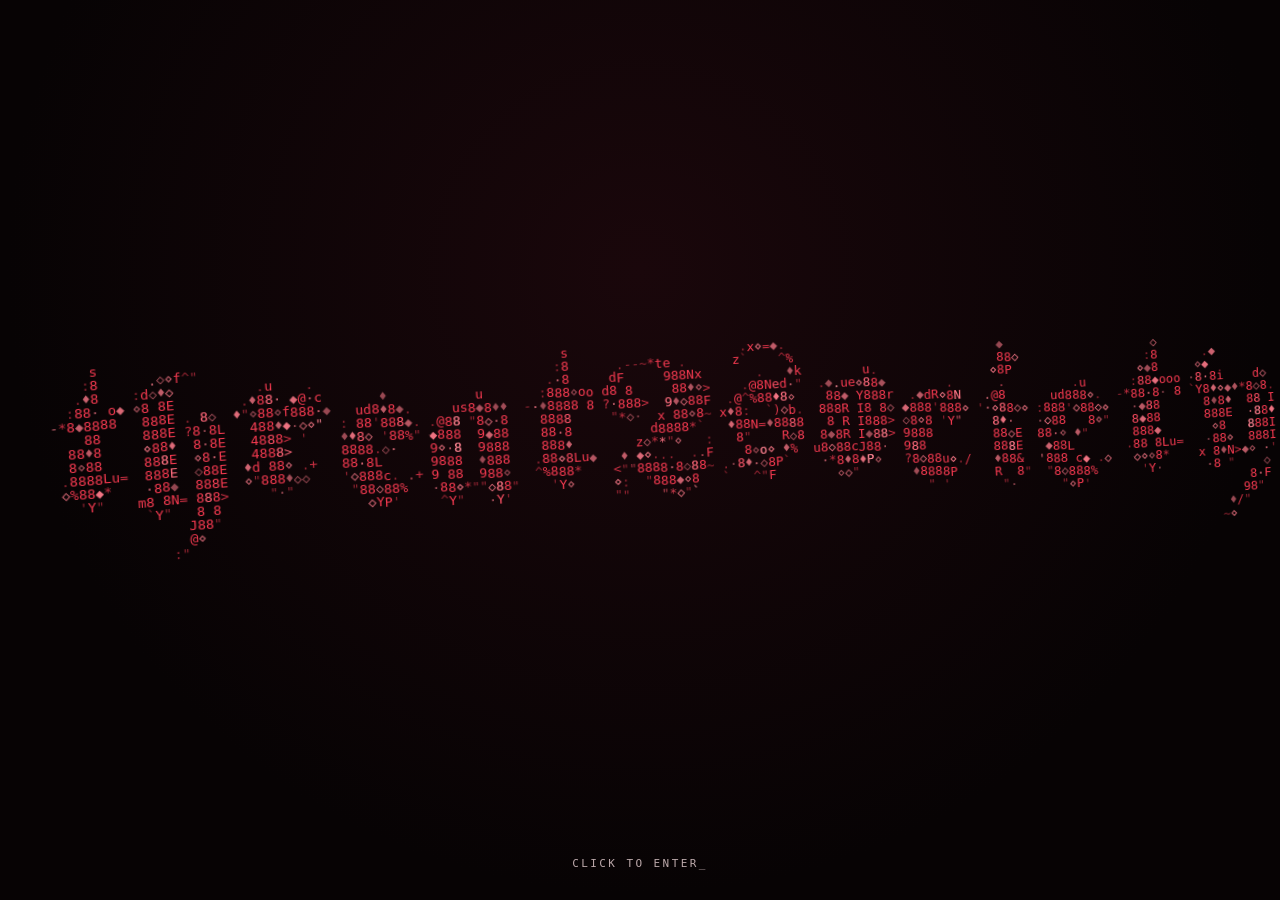
==== commit b863e893: "Update index.html" ====
--- a/index.html
+++ b/index.html
@@ -1,4 +1,5 @@
-<!-- sa ngalan ng t2s, amen -->
+<!--- all hail t2s --->
+
 <!DOCTYPE html>
 <html lang="en">
 <head>
@@ -7,12 +8,13 @@
 <title>t2s</title>
 <link rel="icon" type="image/png" href="images/icon.png">
 <link rel="stylesheet" href="style.css">
-   <meta property="og:type" content="website">
-   <meta property="og:url" content="https://threat2society.world">
-   <meta property="og:title" content="Threat2Society">
-   <meta property="og:description" content="they hate us cuz they ain't us.">
-   <meta property="og:image" content="https://file.garden/amQoMeBMSROPxoxS/t2s_logo_animated.gif">
-   <meta name="theme-color" content="#070304">
+<meta property="og:type" content="website">
+<meta property="og:url" content="https://threat2society.world">
+<meta property="og:title" content="Threat2Society">
+<meta property="og:description" content="they hate us cuz they ain't us.">
+<meta property="og:image" content="https://file.garden/amQoMeBMSROPxoxS/web.png">
+<meta name="theme-color" content="#070304">
+<script src="https://cdn.tailwindcss.com"></script>
 </head>
 <body>
 
